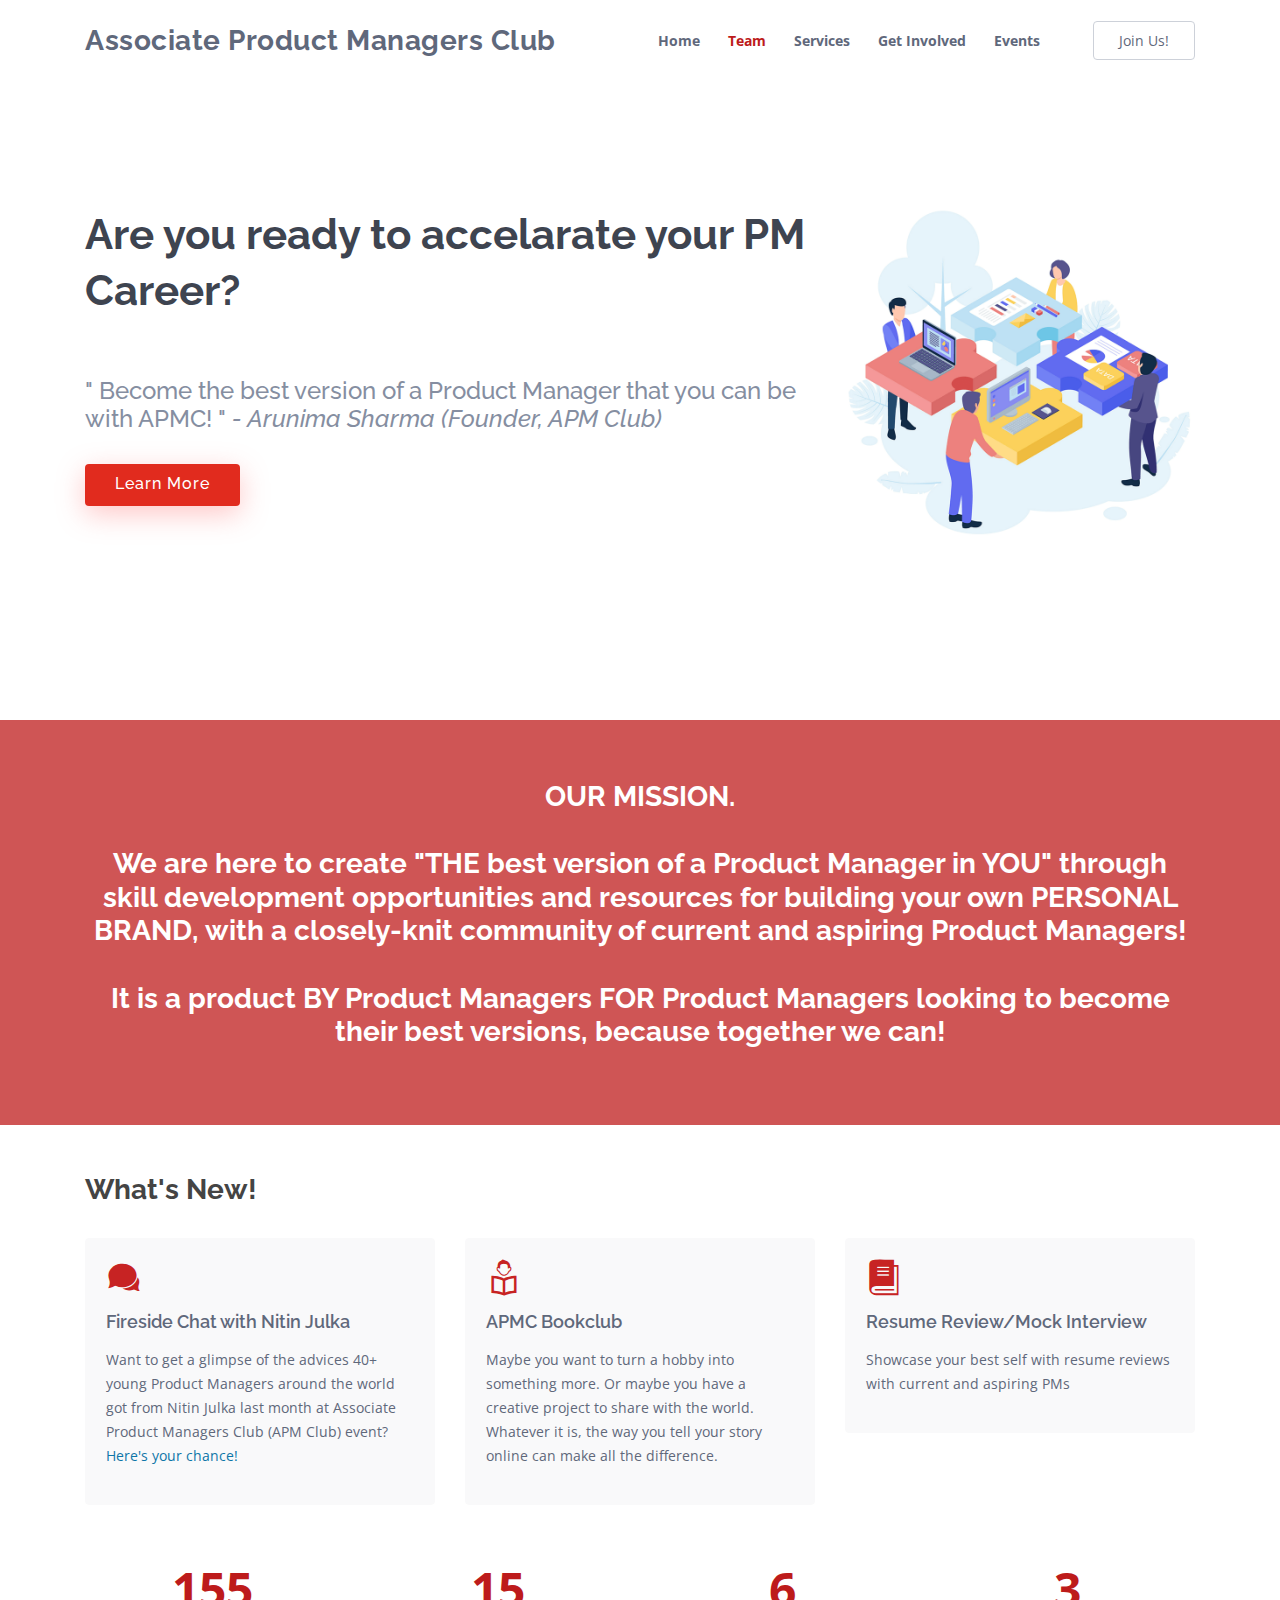
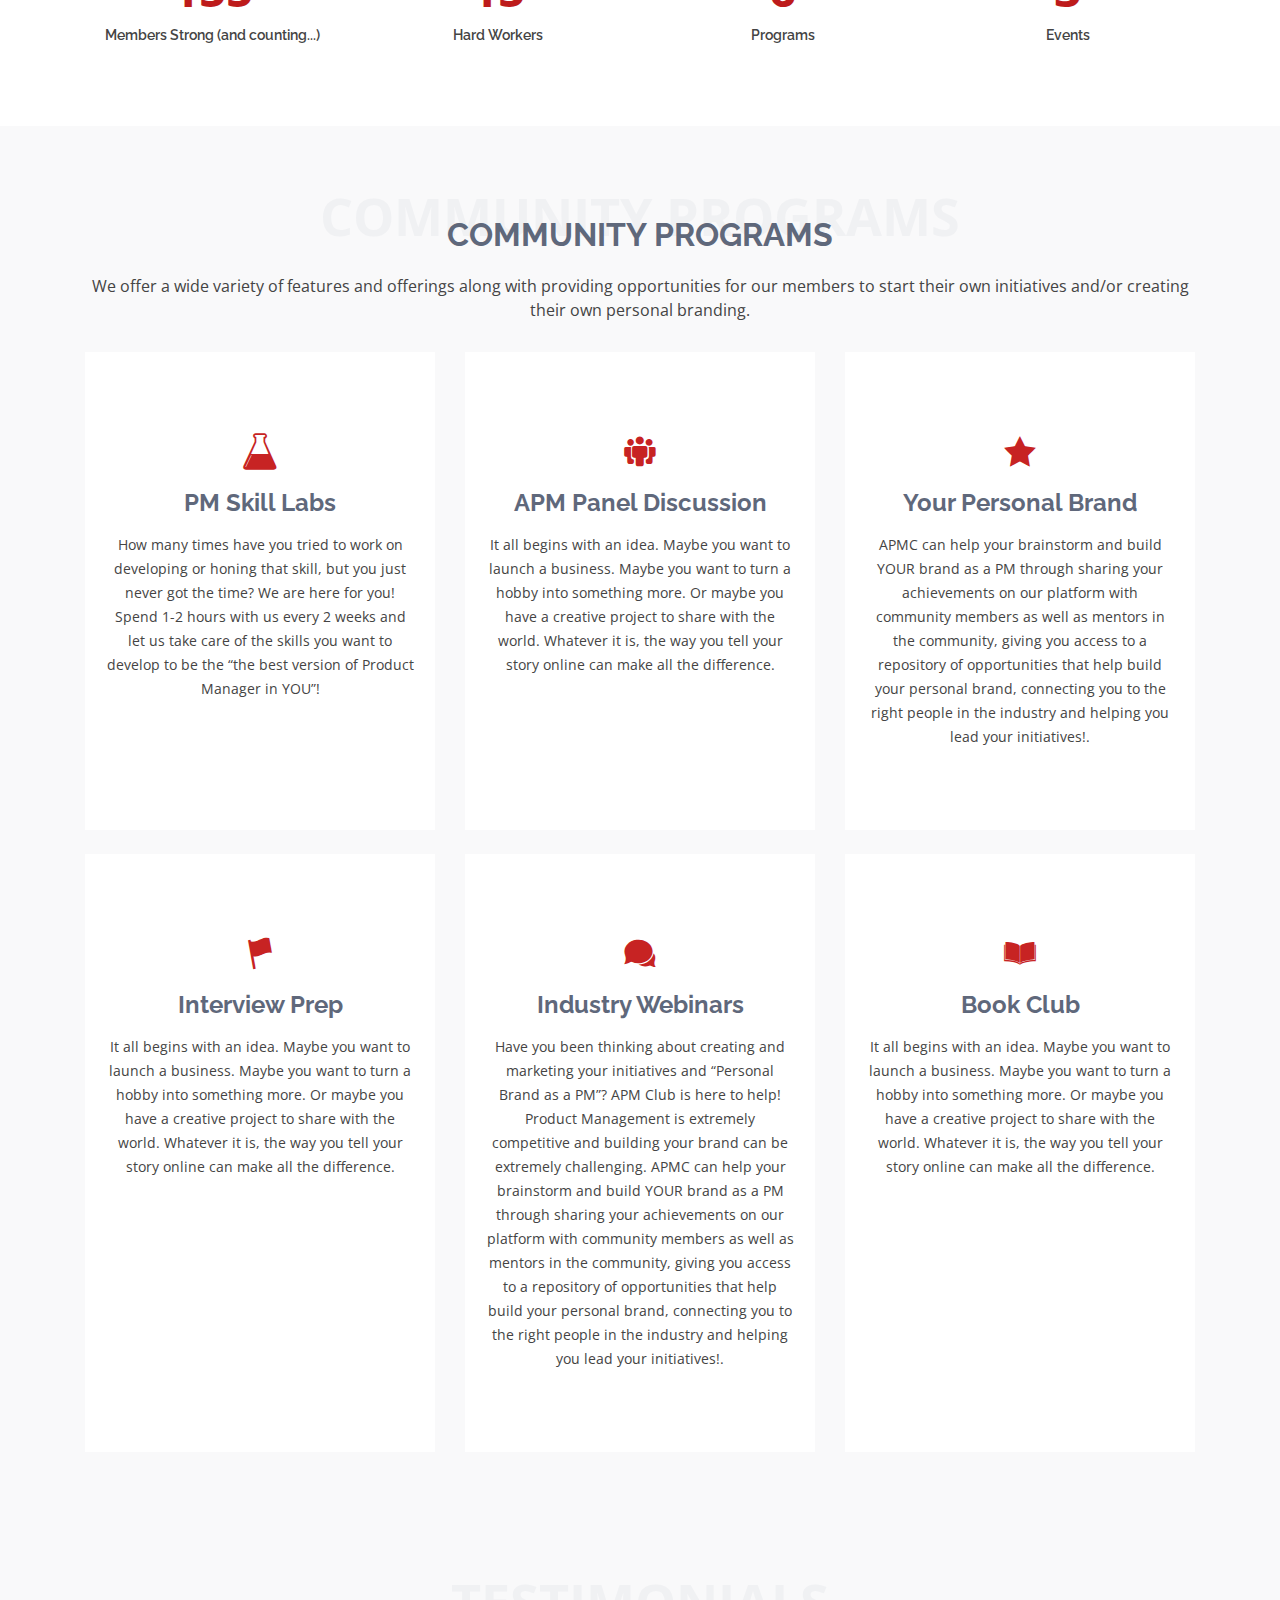
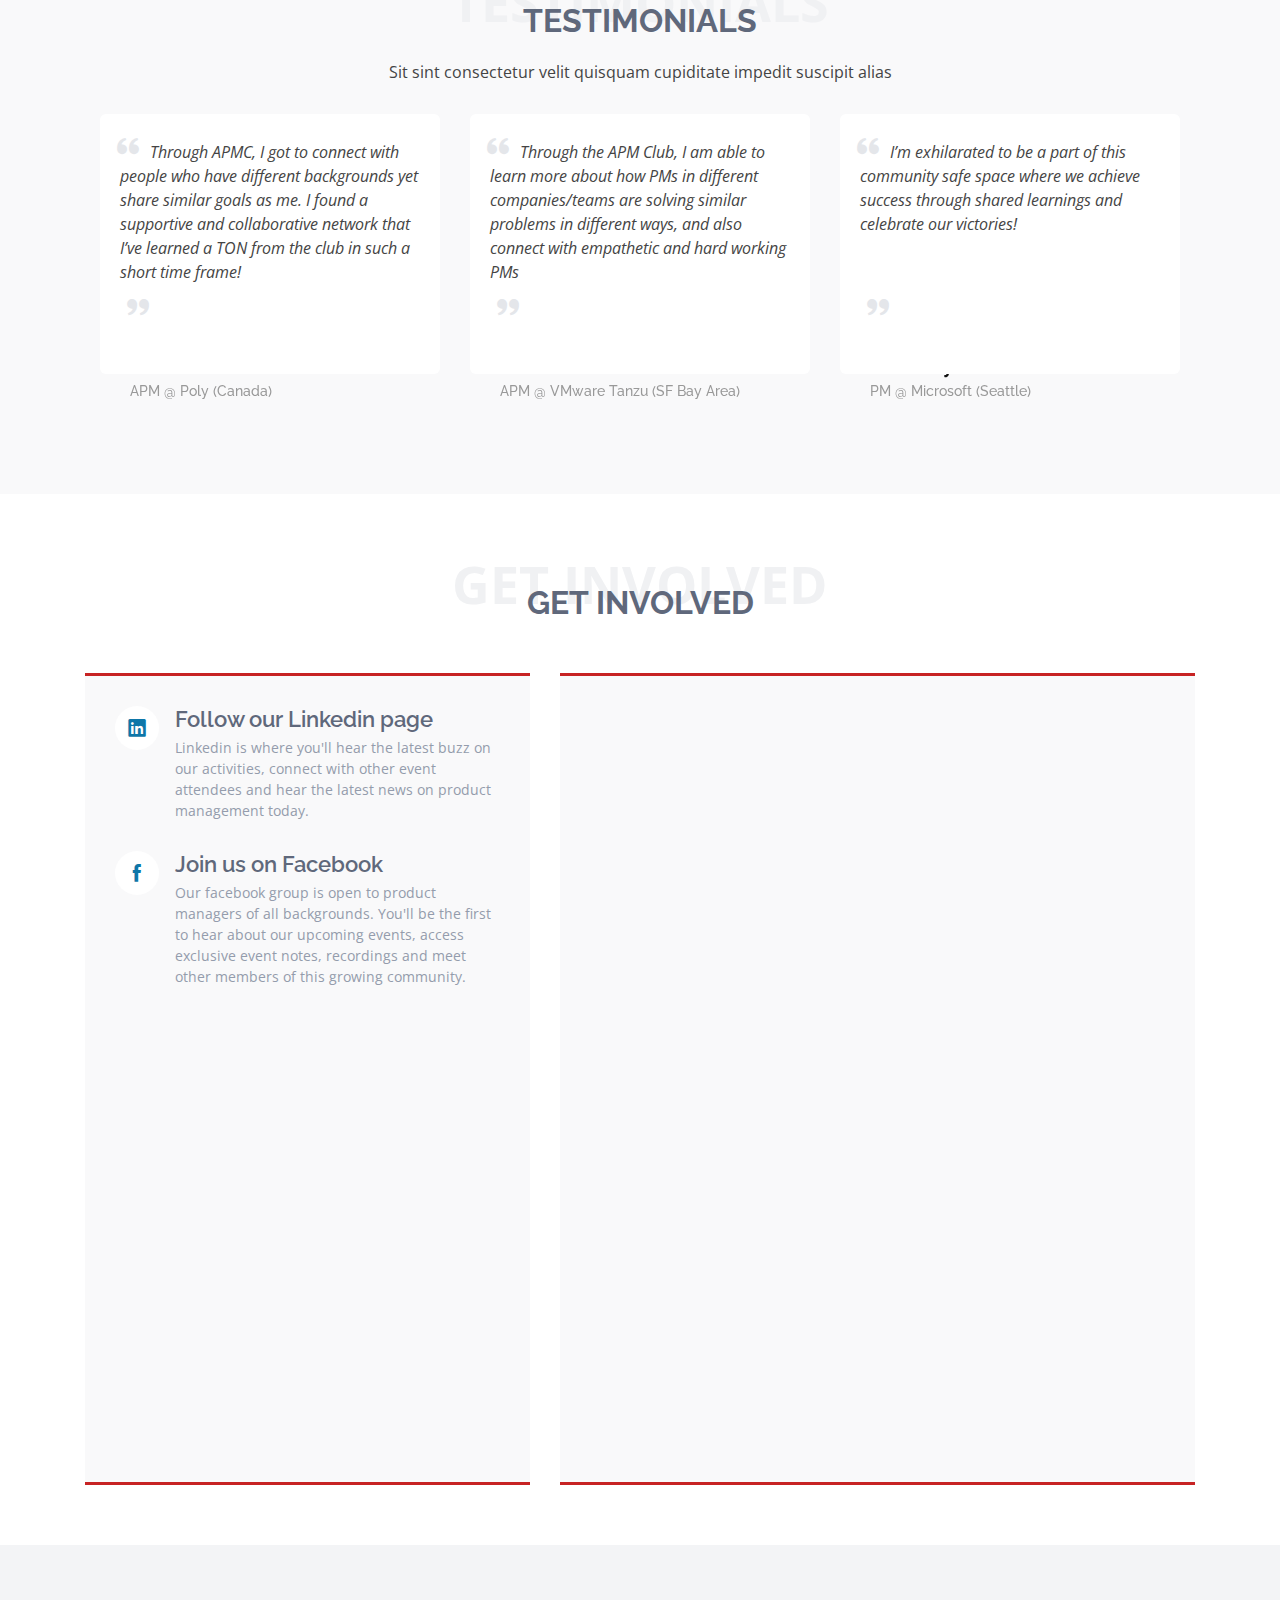
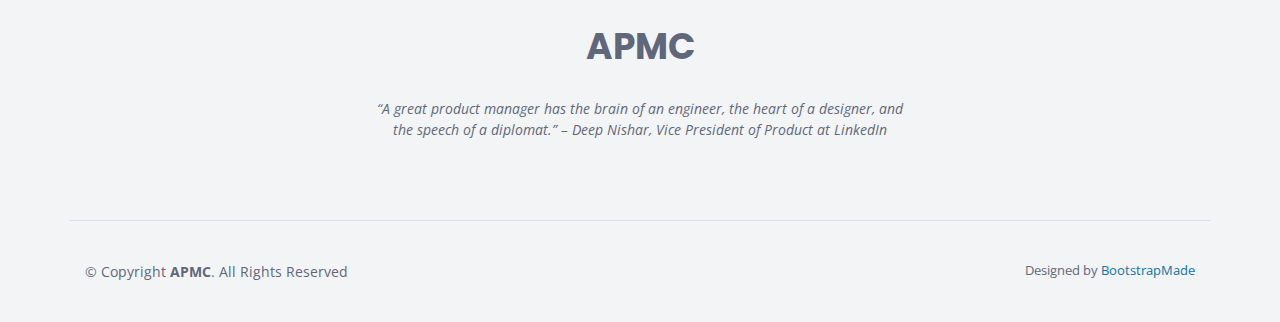
==== index.html @ 4085e7b1 "updated" ====
<!DOCTYPE html>
<html lang="en">

<head>
  <meta charset="utf-8">
  <meta content="width=device-width, initial-scale=1.0" name="viewport">

  <title>APMC</title>
  <meta content="" name="descriptison">
  <meta content="" name="keywords">

  <!-- Favicons -->
  <link href="assets/img/apmc.png" rel="icon">
  <link href="assets/img/apmc.png" rel="apmc">

  <!-- Google Fonts -->
  <link href="https://fonts.googleapis.com/css?family=Open+Sans:300,300i,400,400i,600,600i,700,700i|Raleway:300,300i,400,400i,500,500i,600,600i,700,700i|Poppins:300,300i,400,400i,500,500i,600,600i,700,700i" rel="stylesheet">

  <!-- Vendor CSS Files -->
  <link href="assets/vendor/bootstrap/css/bootstrap.min.css" rel="stylesheet">
  <link href="assets/vendor/icofont/icofont.min.css" rel="stylesheet">
  <link href="assets/vendor/boxicons/css/boxicons.min.css" rel="stylesheet">
  <link href="assets/vendor/venobox/venobox.css" rel="stylesheet">
  <link href="assets/vendor/owl.carousel/assets/owl.carousel.min.css" rel="stylesheet">

  <!-- Template Main CSS File -->
  <link href="assets/css/style.css" rel="stylesheet">

  <!-- =======================================================
  * Template Name: eNno - v2.0.0
  * Template URL: https://bootstrapmade.com/enno-free-simple-bootstrap-template/
  * Author: BootstrapMade.com
  * License: https://bootstrapmade.com/license/
  ======================================================== -->
</head>

<body>

  <!-- ======= Header ======= -->
  <header id="header" class="fixed-top">
    <div class="container d-flex align-items-center">

      <h1 class="logo mr-auto"><a href="index.html">Associate Product Managers Club</a></h1>
      <!-- Uncomment below if you prefer to use an image logo -->
      <!-- <a href="index.html" class="logo mr-auto"><img src="assets/img/logo.png" alt="" class="img-fluid"></a>-->

      <nav class="nav-menu d-none d-lg-block">
        <ul>
          <li><a href="#header"><b>Home</b></a></li>
          <li class="active"><a href="team.html"><b>Team</b></a></li>
          <li><a href="index.html"><b>Services</b></a>
            <!-- <ul>
              <li><a href="#"><b>Drop Down 1</b></a></li>
              <li class="drop-down"><a href="#">Deep Drop Down</a>
                <ul>
                  <li><a href="#">Deep Drop Down 1</a></li>
                  <li><a href="#">Deep Drop Down 2</a></li>
                  <li><a href="#">Deep Drop Down 3</a></li>
                  <li><a href="#">Deep Drop Down 4</a></li>
                  <li><a href="#">Deep Drop Down 5</a></li>
                </ul>
              </li>
              <li><a href="#">Drop Down 2</a></li>
              <li><a href="#">Drop Down 3</a></li>
              <li><a href="#">Drop Down 4</a></li>
            </ul> -->
          </li>
          <li><a href="#contact"><b>Get Involved</b></a></li>
          <li><a href="events.html"><b>Events</b></a></li>
          <li></li>
          <!-- <li><a href="#contact">Contact</a></li> -->

        </ul>
      </nav><!-- .nav-menu -->

      <a href="#contact" class="get-started-btn scrollto">Join Us!</a>

    </div>
  </header><!-- End Header -->

  <!-- ======= Hero Section ======= -->
  <section id="hero" class="d-flex align-items-center">

    <div class="container">
      <div class="row">
        <div class="col-lg-8 pt-10 pt-lg-0 order-2 order-lg-1 d-flex flex-column justify-content-right">
          <h1>Are you ready to accelarate your PM Career?</h1>
          <br><br>
          <h2>" Become the best version of a Product Manager that you can be with APMC! " <i>- Arunima Sharma (Founder, APM Club)</i></h2>
          <div class="d-flex">
            <a href="#cta" class="btn-get-started scrollto">Learn More</a>
            <!-- <a href="https://www.youtube.com/watch?v=jDDaplaOz7Q" class="venobox btn-watch-video" data-vbtype="video" data-autoplay="true"> Watch Video <i class="icofont-play-alt-2"></i></a> -->
          </div>
        </div>
        <div class="col-lg-4 order-1 order-lg-2 hero-img">
          <img src="assets/img/hero-img.png" class="img-fluid animated" alt="">
        </div>
      </div>
    </div>

  </section><!-- End Hero -->

  <main id="main">

    <!-- Start Cta Section -->
    <section id="cta" class="cta">
      <div class="container">

        <div class="text-center">
          <h3>OUR MISSION.
          <br><br>
          <p>We are here to create "THE best version of a Product Manager in YOU" through skill development opportunities and resources for building your own PERSONAL BRAND, with a closely-knit community of current and aspiring Product Managers!
            <br><br>It is a product BY Product Managers FOR Product Managers looking to become their best versions, because together we can!</p>
          </h3>
        </div>

      </div>
    </section>
    <!-- End Cta Section -->


    <!-- ======= Featured Services Section ======= -->
    <br><br>
    <section id="featured-services" class="featured-services">
      <div class="container">
        <div class="content">
          <h3><b>What's New!</b></h3>
          <br>
        </div>
        <div class="row">
          <div class="col-lg-4 col-md-6">
            <div class="icon-box">
              <div class="icon"><i class="icofont-speech-comments"></i></div>
              <h4 class="title"><a href="">Fireside Chat with Nitin Julka </a></h4>
              <p class="description">Want to get a glimpse of the advices 40+ young Product Managers around the world got from Nitin Julka last month at Associate Product Managers Club (APM Club) event? <a href="https://www.linkedin.com/pulse/apm-club-notes-fireside-chat-nitin-julka-arunima-sharma/?trackingId=9yGdmgDAQSCWnvlAHbH5Xw%3D%3D">Here's your chance!</a></p>
            </div>
          </div>
          <div class="col-lg-4 col-md-6 mt-4 mt-md-0">
            <div class="icon-box">
              <div class="icon"><i class="icofont-read-book-alt"></i></div>
              <h4 class="title"><a href="">APMC Bookclub</a></h4>
              <p class="description">Maybe you want to turn a hobby into something more. Or maybe you have a creative project to share with the world. Whatever it is, the way you tell your story online can make all the difference.</p>
            </div>
          </div>
          <div class="col-lg-4 col-md-6 mt-4 mt-lg-0">
            <div class="icon-box">
              <div class="icon"><i class="icofont-book-alt"></i></div>
              <h4 class="title"><a href="">Resume Review/Mock Interview</a></h4>
              <p class="description">Showcase your best self with resume reviews with current and aspiring PMs</p>
            </div>
          </div>
        </div>

      </div>
    </section><!-- End Featured Services Section -->

    <!-- ======= About Section ======= -->
    <!-- <section id="about" class="about">
      <div class="container">

        <div class="row">
          <div class="col-lg-6">
            <img src="assets/img/about.png" class="img-fluid" alt="">
          </div>
          <div class="col-lg-6 pt-4 pt-lg-0 content">
            <h3>Voluptatem dignissimos provident quasi corporis yolo</h3>
            <p class="font-italic">
              Lorem ipsum dolor sit amet, consectetur adipiscing elit, sed do eiusmod tempor incididunt ut labore et dolore
              magna aliqua.
            </p>
            <ul>
              <li><i class="icofont-check-circled"></i> Ullamco laboris nisi ut aliquip ex ea commodo consequat</li>
              <li><i class="icofont-check-circled"></i> Duis aute irure dolor in reprehenderit in voluptate velit</li>
              <li><i class="icofont-check-circled"></i> Ullamco laboris nisi ut aliquip ex ea commodo consequat. Duis aute irure dolor in reprehenderit in voluptate trideta storacalaperda</li>
            </ul>
            <p>
              Ullamco laboris nisi ut aliquip ex ea commodo consequat. Duis aute irure dolor in reprehenderit in voluptate
              velit esse cillum dolore eu fugiat nulla pariatur.
            </p>
          </div>
        </div>

      </div>
    </section> -->

    <!-- End About Section -->

    <!-- ======= Counts Section ======= -->
    <br><br>
    <section id="counts" class="counts">
      <div class="container">

        <div class="row counters">

          <div class="col-lg-3 col-6 text-center">
            <span data-toggle="counter-up">155</span>
            <p>Members Strong (and counting...)</p>
          </div>

          <div class="col-lg-3 col-6 text-center">
            <span data-toggle="counter-up">15</span>
            <p>Hard Workers</p>
          </div>

          <div class="col-lg-3 col-6 text-center">
            <span data-toggle="counter-up">6</span>
            <p>Programs</p>
          </div>

          <div class="col-lg-3 col-6 text-center">
            <span data-toggle="counter-up">3</span>
            <p>Events</p>
          </div>

        </div>

      </div>
    </section><!-- End Counts Section -->

    <!-- ======= Services Section ======= -->
    <section id="services" class="services section-bg">
      <div class="container">

        <div class="section-title">
          <span>COMMUNITY PROGRAMS</span>
          <h2>COMMUNITY PROGRAMS</h2>
          <p>We offer a wide variety of features and offerings along with providing opportunities for our members to start their own initiatives and/or creating their own personal branding. </p>
        </div>

        <div class="row">
          <div class="col-lg-4 col-md-6 d-flex align-items-stretch">
            <div class="icon-box">
              <div class="icon"><i class="icofont-laboratory"></i></div>
              <h4><a href="">PM Skill Labs</a></h4>
              <p>How many times have you tried to work on developing or honing that skill, but you just never got the time? We are here for you! Spend 1-2 hours with us every 2 weeks and let us take care of the skills you want to develop to be the “the best version of Product Manager in YOU”! </p>
            </div>
          </div>

          <div class="col-lg-4 col-md-6 d-flex align-items-stretch mt-4 mt-md-0">
            <div class="icon-box">
              <div class="icon"><i class="icofont-people"></i></div>
              <h4><a href="">APM Panel Discussion</a></h4>
              <p>It all begins with an idea. Maybe you want to launch a business. Maybe you want to turn a hobby into something more. Or maybe you have a creative project to share with the world. Whatever it is, the way you tell your story online can make all the difference.</p>
            </div>
          </div>

          <div class="col-lg-4 col-md-6 d-flex align-items-stretch mt-4 mt-lg-0">
            <div class="icon-box">
              <div class="icon"><i class="icofont-star"></i></div>
              <h4><a href="">Your Personal Brand</a></h4>
              <p>APMC can help your brainstorm and build YOUR brand as a PM through sharing your achievements on our platform with community members as well as mentors in the community, giving you access to a repository of opportunities that help build your personal brand, connecting you to the right people in the industry and helping you lead your initiatives!.</p>
            </div>
          </div>

          <div class="col-lg-4 col-md-6 d-flex align-items-stretch mt-4">
            <div class="icon-box">
              <div class="icon"><i class="icofont-flag"></i></div>
              <h4><a href="">Interview Prep</a></h4>
              <p>It all begins with an idea. Maybe you want to launch a business. Maybe you want to turn a hobby into something more. Or maybe you have a creative project to share with the world. Whatever it is, the way you tell your story online can make all the difference.</p>
            </div>
          </div>

          <div class="col-lg-4 col-md-6 d-flex align-items-stretch mt-4">
            <div class="icon-box">
              <div class="icon"><i class="icofont-speech-comments"></i></div>
              <h4><a href="">Industry Webinars</a></h4>
              <p>Have you been thinking about creating and marketing your initiatives and “Personal Brand as a PM”? APM Club is here to help! Product Management is extremely competitive and building your brand can be extremely challenging.  APMC can help your brainstorm and build YOUR brand as a PM through sharing your achievements on our platform with community members as well as mentors in the community, giving you access to a repository of opportunities that help build your personal brand, connecting you to the right people in the industry and helping you lead your initiatives!.</p>
            </div>
          </div>

          <div class="col-lg-4 col-md-6 d-flex align-items-stretch mt-4">
            <div class="icon-box">
              <div class="icon"><i class="icofont-book"></i></div>
              <h4><a href="">Book Club</a></h4>
              <p>It all begins with an idea. Maybe you want to launch a business. Maybe you want to turn a hobby into something more. Or maybe you have a creative project to share with the world. Whatever it is, the way you tell your story online can make all the difference.</p>
            </div>
          </div>

        </div>

      </div>
    </section><!-- End Services Section -->


    <!-- ======= Testimonials Section ======= -->
    <section id="testimonials" class="testimonials section-bg">
      <div class="container">

        <div class="section-title">
          <span>Testimonials</span>
          <h2>Testimonials</h2>
          <p>Sit sint consectetur velit quisquam cupiditate impedit suscipit alias</p>
        </div>

        <div class="owl-carousel testimonials-carousel">

          <div class="testimonial-item">
            <p>
              <i class="bx bxs-quote-alt-left quote-icon-left"></i>
              Through APMC, I got to connect with people who have different backgrounds yet share similar goals as me. I found a supportive and collaborative network that I’ve learned a TON from the club in such a short time frame! 
              <br><i class="bx bxs-quote-alt-right quote-icon-right"></i>
            </p>
            <img src="https://media-exp1.licdn.com/dms/image/C5603AQETgnr1iSraTQ/profile-displayphoto-shrink_400_400/0?e=1597881600&v=beta&t=1qWbS76cEw0SSu1UtfhXeO693w88mtvsEKIE8aHqGEw" class="testimonial-img" alt="">
            <h3>Henrika Lim</h3>
            <h4> APM @ Poly (Canada)</h4>
          </div>

          <div class="testimonial-item">
            <p>
              <i class="bx bxs-quote-alt-left quote-icon-left"></i>
              Through the APM Club, I am able to learn more about how PMs in different companies/teams are solving similar problems in different ways, and also connect with empathetic and hard working PMs
              <br><i class="bx bxs-quote-alt-right quote-icon-right"></i>
            </p>
            <img src="https://media-exp1.licdn.com/dms/image/C5603AQFCTPPJfWXReQ/profile-displayphoto-shrink_400_400/0?e=1597881600&v=beta&t=pTouWX2Cd4PKgfJHs6ZIYkrCBpJjYeqNqd84DO---NI" class="testimonial-img" alt="">
            <h3>Keshav Sharma</h3>
            <h4>APM @ VMware Tanzu (SF Bay Area)</h4>
          </div>

          <div class="testimonial-item">
            <p>
              <i class="bx bxs-quote-alt-left quote-icon-left"></i>
              I’m exhilarated to be a part of this community safe space where we achieve success through shared learnings and celebrate our victories!
              <br><br><br><i class="bx bxs-quote-alt-right quote-icon-right"></i>
            </p>
            <img src="https://media-exp1.licdn.com/dms/image/C5603AQFa_eRmBKS4Ww/profile-displayphoto-shrink_400_400/0?e=1597881600&v=beta&t=ObCfj-tStXqine2JEItirXAILx0DGD7huSj3uWEeA-s" class="testimonial-img" alt="">
            <h3>Soundarya Tekkalakota</h3>
            <h4>PM @ Microsoft (Seattle)</h4>
          </div>

        </div>

      </div>
    </section><!-- End Testimonials Section -->

    <!-- ======= Contact Section ======= -->
    <section id="contact" class="contact">
      <div class="container">

        <div class="section-title">
          <span>Get Involved</span>
          <h2>Get Involved</h2>
        </div>

        <div class="row">

          <div class="col-lg-5 d-flex align-items-stretch">
            <div class="info">
              <div class="address">
                <a href="https://www.linkedin.com/company/associate-product-managers-club-apm-club/" target="_blank"><i class="icofont-linkedin"></i></a>
                <h4>Follow our Linkedin page</h4>
                <p>Linkedin is where you'll hear the latest buzz on our activities, connect with other event attendees and hear the latest news on product management today.</p>
              </div>

              <div class="address">
                <a href="https://www.facebook.com/groups/2793296514052343/" target="_blank"><i class="icofont-facebook"></i></a>
                <h4>Join us on Facebook</h4>
                <p>Our facebook group is open to product managers of all backgrounds. You'll be the first to hear about our upcoming events, access exclusive event notes, recordings and meet other members of this growing community.</p>
              </div>
            </div>

          </div>

          <div class="col-lg-7 mt-5 mt-lg-0 d-flex align-items-stretch">
            
            <form action="forms/contact.php" method="post" role="form" class="php-email-form">
              <iframe src="https://docs.google.com/forms/d/e/1FAIpQLSelCL4LYoU2YyCJzCNruR5Tr8OQp1sG6nnUSjTrg836i-mlcw/viewform?embedded=true" width="100%" height="800" frameborder="0" marginheight="0" marginwidth="0">Loading…</iframe>
              <!-- <div class="form-row">
                <div class="form-group col-md-6">
                  <label for="name">Your Name</label>
                  <input type="text" name="name" class="form-control" id="name" data-rule="minlen:4" data-msg="Please enter at least 4 chars" />
                  <div class="validate"></div>
                </div>
                <div class="form-group col-md-6">
                  <label for="name">Your Email</label>
                  <input type="email" class="form-control" name="email" id="email" data-rule="email" data-msg="Please enter a valid email" />
                  <div class="validate"></div>
                </div>
              </div>
              <div class="form-group">
                <label for="name">Subject</label>
                <input type="text" class="form-control" name="subject" id="subject" data-rule="minlen:4" data-msg="Please enter at least 8 chars of subject" />
                <div class="validate"></div>
              </div>
              <div class="form-group">
                <label for="name">Message</label>
                <textarea class="form-control" name="message" rows="10" data-rule="required" data-msg="Please write something for us"></textarea>
                <div class="validate"></div>
              </div>
              <div class="mb-3">
                <div class="loading">Loading</div>
                <div class="error-message"></div>
                <div class="sent-message">Your message has been sent. Thank you!</div>
              </div>
              <div class="text-center"><button type="submit">Send Message</button></div> -->
            </form>
          </div>

        </div>

      </div>
    </section><!-- End Contact Section -->

  </main><!-- End #main -->

  <!-- ======= Footer ======= -->
  <footer id="footer">

    <div class="footer-top">

      <div class="container">

        <div class="row  justify-content-center">
          <div class="col-lg-6">
            <h3>APMC</h3>
<p>
  “A great product manager has the brain of an engineer, the heart of a designer, and the speech of a diplomat.”
– Deep Nishar, Vice President of Product at LinkedIn
</p>          </div>
        </div>


      </div>
    </div>

    <div class="container footer-bottom clearfix">
      <div class="copyright">
        &copy; Copyright <strong><span>APMC</span></strong>. All Rights Reserved
      </div>
      <div class="credits">
        <!-- All the links in the footer should remain intact. -->
        <!-- You can delete the links only if you purchased the pro version. -->
        <!-- Licensing information: https://bootstrapmade.com/license/ -->
        <!-- Purchase the pro version with working PHP/AJAX contact form: https://bootstrapmade.com/enno-free-simple-bootstrap-template/ -->
        Designed by <a href="https://bootstrapmade.com/">BootstrapMade</a>
      </div>
    </div>
  </footer><!-- End Footer -->

  <a href="#" class="back-to-top"><i class="icofont-simple-up"></i></a>

  <!-- Vendor JS Files -->
  <script src="assets/vendor/jquery/jquery.min.js"></script>
  <script src="assets/vendor/bootstrap/js/bootstrap.bundle.min.js"></script>
  <script src="assets/vendor/jquery.easing/jquery.easing.min.js"></script>
  <script src="assets/vendor/php-email-form/validate.js"></script>
  <script src="assets/vendor/waypoints/jquery.waypoints.min.js"></script>
  <script src="assets/vendor/counterup/counterup.min.js"></script>
  <script src="assets/vendor/isotope-layout/isotope.pkgd.min.js"></script>
  <script src="assets/vendor/venobox/venobox.min.js"></script>
  <script src="assets/vendor/owl.carousel/owl.carousel.min.js"></script>

  <!-- Template Main JS File -->
  <script src="assets/js/main.js"></script>

</body>

</html>
---- assets/vendor/venobox/venobox.css ----
/* ------ venobox.css --------*/
.vbox-overlay *, .vbox-overlay *:before, .vbox-overlay *:after{
    -webkit-backface-visibility: hidden;
    -webkit-box-sizing:border-box;
    -moz-box-sizing:border-box;
    box-sizing:border-box;
}
.vbox-overlay * { 
    -webkit-backface-visibility: visible;
    backface-visibility: visible;
}
.vbox-overlay{
    display: -webkit-flex;
    display: flex;
    -webkit-flex-direction: column;
    flex-direction: column;
    -webkit-justify-content: center;
    justify-content: center;
    -webkit-align-items: center;
    align-items: center;
    position: fixed;
    left: 0;
    top: 0;
    bottom: 0;
    right: 0;
    z-index: 999999;
}

/* ----- navigation ----- */
.vbox-title{
    width: 100%;
    height: 40px;
    float: left;
    text-align: center;
    line-height: 28px;
    font-size: 12px;
    padding: 6px 50px;
    overflow: hidden;
    position: fixed;
    display: none;
    left: 0;
    z-index: 89;
}
.vbox-close{
    cursor: pointer;
    position: fixed;
    top: -1px;
    right: 0;
    width: 50px;
    height: 40px;
    padding: 6px;
    display: block;
    background-position:10px center;
    overflow: hidden;
    font-size: 24px;
    line-height: 1;
    text-align: center;
    z-index: 99;
}
.vbox-left{
    cursor: pointer;
    position: fixed;
    left: 0;
    height: 40px;
    overflow: hidden;
    line-height: 28px;
    font-size: 12px;
    z-index: 99;
    display: flex;
    align-items:center;
}
.vbox-num{
    display: inline-block;
    margin: 6px 0 6px 15px;
}
/* ----- Social share ----- */
.vbox-share{
    line-height: 28px;
    font-size: 12px;
    overflow: hidden;
    position: fixed;
    left: 0;
    z-index: 98;
    display: flex;
    align-items:center;
    justify-content: center;
    width: 100%;
    text-align: center;
}
.vbox-share svg{
    max-height: 28px;
    width: 28px;
    z-index: 10;
    margin-left: 12px;
    margin-top: 6px;
    margin-bottom: 6px;
    vertical-align: middle;
}


/* ----- navigation ARROWS ----- */
.vbox-next, .vbox-prev{
    position: fixed;
    top: 50%;
    margin-top: -15px;
    overflow: hidden;
    cursor: pointer;
    display: block;
    width: 45px;
    height: 45px;
    z-index: 99;
}
.vbox-next span, .vbox-prev span{
    position: relative;
    width: 20px;
    height: 20px;
    border: 2px solid transparent;
    border-top-color: #B6B6B6;
    border-right-color: #B6B6B6;
    text-indent: -100px;
    position: absolute;
    top: 8px;
    display: block;
}
.vbox-prev{
    left: 15px;
}
.vbox-next{
    right: 15px;
}
.vbox-prev span{
    left: 10px;
    -ms-transform: rotate(-135deg);
    -webkit-transform: rotate(-135deg);
    transform: rotate(-135deg);
}
.vbox-next span{
    -ms-transform: rotate(45deg);
    -webkit-transform: rotate(45deg);
    transform: rotate(45deg);
    right: 10px;
}
/* ------- inline window ------ */
.vbox-inline{
    width: 420px;
    height: 315px;
    height: 70vh;
    padding: 10px;
    background: #fff;
    margin: 0 auto;
    overflow: auto;
    text-align: left;
}
/* ------- Video & iFrames window ------ */
.venoframe{
    max-width: 100%;
    width: 100%;
    border: none;
    width: 100%;
    height: 260px;
    height: 70vh;
}
.venoframe.vbvid{
    height: 260px;
}
@media (min-width: 768px) {
    .venoframe, .vbox-inline{
        width: 90%;
        height: 360px;
        height: 70vh;
    }
    .venoframe.vbvid{
        width: 640px;
        height: 360px;
    }
}
@media (min-width: 992px) {
    .venoframe, .vbox-inline{
        max-width: 1200px;
        width: 80%;
        height: 540px;
        height: 70vh;
    }
    .venoframe.vbvid{
        width: 960px;
        height: 540px;
    }
}
/* 
Please do NOT edit this part! 
or at least read this note: http://i.imgur.com/7C0ws9e.gif
*/
.vbox-open{
    overflow: hidden;
}
.vbox-container{
    position: absolute;
    left: 0;
    right: 0;
    top: 0;
    bottom: 0;
    overflow-x: hidden;
    overflow-y: scroll;
    overflow-scrolling: touch;
    -webkit-overflow-scrolling: touch;
    z-index: 20;
    max-height: 100%;

}

.vbox-content{
    text-align: center;
    float: left;
    width: 100%;
    position: relative;
    overflow: hidden;
    padding: 20px 4%;
}
.vbox-container img{
    max-width: 100%;
    height: auto;
}
.vbox-figlio{
    box-shadow: 0 0 12px rgba(0,0,0,0.19), 0 6px 6px rgba(0,0,0,0.23);
    max-width: 100%;
    text-align: initial;
}
img.vbox-figlio{
    -webkit-user-select: none;
-khtml-user-select: none;
-moz-user-select: none;
-o-user-select: none;
user-select: none;
}
.vbox-content.swipe-left{
    margin-left: -200px !important;
}
.vbox-content.swipe-right{
    margin-left: 200px !important;
}
.vbox-animated{
    webkit-transition: margin 300ms ease-out;
    transition: margin 300ms ease-out;
}

/* ---------- preloader ----------
 * SPINKIT 
 * http://tobiasahlin.com/spinkit/
-------------------------------- */
.sk-double-bounce,.sk-rotating-plane{width:40px;height:40px;margin:40px auto}.sk-rotating-plane{background-color:#333;-webkit-animation:sk-rotatePlane 1.2s infinite ease-in-out;animation:sk-rotatePlane 1.2s infinite ease-in-out}@-webkit-keyframes sk-rotatePlane{0%{-webkit-transform:perspective(120px) rotateX(0) rotateY(0);transform:perspective(120px) rotateX(0) rotateY(0)}50%{-webkit-transform:perspective(120px) rotateX(-180.1deg) rotateY(0);transform:perspective(120px) rotateX(-180.1deg) rotateY(0)}100%{-webkit-transform:perspective(120px) rotateX(-180deg) rotateY(-179.9deg);transform:perspective(120px) rotateX(-180deg) rotateY(-179.9deg)}}@keyframes sk-rotatePlane{0%{-webkit-transform:perspective(120px) rotateX(0) rotateY(0);transform:perspective(120px) rotateX(0) rotateY(0)}50%{-webkit-transform:perspective(120px) rotateX(-180.1deg) rotateY(0);transform:perspective(120px) rotateX(-180.1deg) rotateY(0)}100%{-webkit-transform:perspective(120px) rotateX(-180deg) rotateY(-179.9deg);transform:perspective(120px) rotateX(-180deg) rotateY(-179.9deg)}}.sk-double-bounce{position:relative}.sk-double-bounce .sk-child{width:100%;height:100%;border-radius:50%;background-color:#333;opacity:.6;position:absolute;top:0;left:0;-webkit-animation:sk-doubleBounce 2s infinite ease-in-out;animation:sk-doubleBounce 2s infinite ease-in-out}.sk-chasing-dots .sk-child,.sk-spinner-pulse,.sk-three-bounce .sk-child{background-color:#333;border-radius:100%}.sk-double-bounce .sk-double-bounce2{-webkit-animation-delay:-1s;animation-delay:-1s}@-webkit-keyframes sk-doubleBounce{0%,100%{-webkit-transform:scale(0);transform:scale(0)}50%{-webkit-transform:scale(1);transform:scale(1)}}@keyframes sk-doubleBounce{0%,100%{-webkit-transform:scale(0);transform:scale(0)}50%{-webkit-transform:scale(1);transform:scale(1)}}.sk-wave{margin:40px auto;width:50px;height:40px;text-align:center;font-size:10px}.sk-wave .sk-rect{background-color:#333;height:100%;width:6px;display:inline-block;-webkit-animation:sk-waveStretchDelay 1.2s infinite ease-in-out;animation:sk-waveStretchDelay 1.2s infinite ease-in-out}.sk-wave .sk-rect1{-webkit-animation-delay:-1.2s;animation-delay:-1.2s}.sk-wave .sk-rect2{-webkit-animation-delay:-1.1s;animation-delay:-1.1s}.sk-wave .sk-rect3{-webkit-animation-delay:-1s;animation-delay:-1s}.sk-wave .sk-rect4{-webkit-animation-delay:-.9s;animation-delay:-.9s}.sk-wave .sk-rect5{-webkit-animation-delay:-.8s;animation-delay:-.8s}@-webkit-keyframes sk-waveStretchDelay{0%,100%,40%{-webkit-transform:scaleY(.4);transform:scaleY(.4)}20%{-webkit-transform:scaleY(1);transform:scaleY(1)}}@keyframes sk-waveStretchDelay{0%,100%,40%{-webkit-transform:scaleY(.4);transform:scaleY(.4)}20%{-webkit-transform:scaleY(1);transform:scaleY(1)}}.sk-wandering-cubes{margin:40px auto;width:40px;height:40px;position:relative}.sk-wandering-cubes .sk-cube{background-color:#333;width:10px;height:10px;position:absolute;top:0;left:0;-webkit-animation:sk-wanderingCube 1.8s ease-in-out -1.8s infinite both;animation:sk-wanderingCube 1.8s ease-in-out -1.8s infinite both}.sk-chasing-dots,.sk-spinner-pulse{width:40px;height:40px;margin:40px auto}.sk-wandering-cubes .sk-cube2{-webkit-animation-delay:-.9s;animation-delay:-.9s}@-webkit-keyframes sk-wanderingCube{0%{-webkit-transform:rotate(0);transform:rotate(0)}25%{-webkit-transform:translateX(30px) rotate(-90deg) scale(.5);transform:translateX(30px) rotate(-90deg) scale(.5)}50%{-webkit-transform:translateX(30px) translateY(30px) rotate(-179deg);transform:translateX(30px) translateY(30px) rotate(-179deg)}50.1%{-webkit-transform:translateX(30px) translateY(30px) rotate(-180deg);transform:translateX(30px) translateY(30px) rotate(-180deg)}75%{-webkit-transform:translateX(0) translateY(30px) rotate(-270deg) scale(.5);transform:translateX(0) translateY(30px) rotate(-270deg) scale(.5)}100%{-webkit-transform:rotate(-360deg);transform:rotate(-360deg)}}@keyframes sk-wanderingCube{0%{-webkit-transform:rotate(0);transform:rotate(0)}25%{-webkit-transform:translateX(30px) rotate(-90deg) scale(.5);transform:translateX(30px) rotate(-90deg) scale(.5)}50%{-webkit-transform:translateX(30px) translateY(30px) rotate(-179deg);transform:translateX(30px) translateY(30px) rotate(-179deg)}50.1%{-webkit-transform:translateX(30px) translateY(30px) rotate(-180deg);transform:translateX(30px) translateY(30px) rotate(-180deg)}75%{-webkit-transform:translateX(0) translateY(30px) rotate(-270deg) scale(.5);transform:translateX(0) translateY(30px) rotate(-270deg) scale(.5)}100%{-webkit-transform:rotate(-360deg);transform:rotate(-360deg)}}.sk-spinner-pulse{-webkit-animation:sk-pulseScaleOut 1s infinite ease-in-out;animation:sk-pulseScaleOut 1s infinite ease-in-out}@-webkit-keyframes sk-pulseScaleOut{0%{-webkit-transform:scale(0);transform:scale(0)}100%{-webkit-transform:scale(1);transform:scale(1);opacity:0}}@keyframes sk-pulseScaleOut{0%{-webkit-transform:scale(0);transform:scale(0)}100%{-webkit-transform:scale(1);transform:scale(1);opacity:0}}.sk-chasing-dots{position:relative;text-align:center;-webkit-animation:sk-chasingDotsRotate 2s infinite linear;animation:sk-chasingDotsRotate 2s infinite linear}.sk-chasing-dots .sk-child{width:60%;height:60%;display:inline-block;position:absolute;top:0;-webkit-animation:sk-chasingDotsBounce 2s infinite ease-in-out;animation:sk-chasingDotsBounce 2s infinite ease-in-out}.sk-chasing-dots .sk-dot2{top:auto;bottom:0;-webkit-animation-delay:-1s;animation-delay:-1s}@-webkit-keyframes sk-chasingDotsRotate{100%{-webkit-transform:rotate(360deg);transform:rotate(360deg)}}@keyframes sk-chasingDotsRotate{100%{-webkit-transform:rotate(360deg);transform:rotate(360deg)}}@-webkit-keyframes sk-chasingDotsBounce{0%,100%{-webkit-transform:scale(0);transform:scale(0)}50%{-webkit-transform:scale(1);transform:scale(1)}}@keyframes sk-chasingDotsBounce{0%,100%{-webkit-transform:scale(0);transform:scale(0)}50%{-webkit-transform:scale(1);transform:scale(1)}}.sk-three-bounce{margin:40px auto;width:80px;text-align:center}.sk-three-bounce .sk-child{width:20px;height:20px;display:inline-block;-webkit-animation:sk-three-bounce 1.4s ease-in-out 0s infinite both;animation:sk-three-bounce 1.4s ease-in-out 0s infinite both}.sk-circle .sk-child:before,.sk-fading-circle .sk-circle:before{display:block;border-radius:100%;content:'';background-color:#333}.sk-three-bounce .sk-bounce1{-webkit-animation-delay:-.32s;animation-delay:-.32s}.sk-three-bounce .sk-bounce2{-webkit-animation-delay:-.16s;animation-delay:-.16s}@-webkit-keyframes sk-three-bounce{0%,100%,80%{-webkit-transform:scale(0);transform:scale(0)}40%{-webkit-transform:scale(1);transform:scale(1)}}@keyframes sk-three-bounce{0%,100%,80%{-webkit-transform:scale(0);transform:scale(0)}40%{-webkit-transform:scale(1);transform:scale(1)}}.sk-circle{margin:40px auto;width:40px;height:40px;position:relative}.sk-circle .sk-child{width:100%;height:100%;position:absolute;left:0;top:0}.sk-circle .sk-child:before{margin:0 auto;width:15%;height:15%;-webkit-animation:sk-circleBounceDelay 1.2s infinite ease-in-out both;animation:sk-circleBounceDelay 1.2s infinite ease-in-out both}.sk-circle .sk-circle2{-webkit-transform:rotate(30deg);-ms-transform:rotate(30deg);transform:rotate(30deg)}.sk-circle .sk-circle3{-webkit-transform:rotate(60deg);-ms-transform:rotate(60deg);transform:rotate(60deg)}.sk-circle .sk-circle4{-webkit-transform:rotate(90deg);-ms-transform:rotate(90deg);transform:rotate(90deg)}.sk-circle .sk-circle5{-webkit-transform:rotate(120deg);-ms-transform:rotate(120deg);transform:rotate(120deg)}.sk-circle .sk-circle6{-webkit-transform:rotate(150deg);-ms-transform:rotate(150deg);transform:rotate(150deg)}.sk-circle .sk-circle7{-webkit-transform:rotate(180deg);-ms-transform:rotate(180deg);transform:rotate(180deg)}.sk-circle .sk-circle8{-webkit-transform:rotate(210deg);-ms-transform:rotate(210deg);transform:rotate(210deg)}.sk-circle .sk-circle9{-webkit-transform:rotate(240deg);-ms-transform:rotate(240deg);transform:rotate(240deg)}.sk-circle .sk-circle10{-webkit-transform:rotate(270deg);-ms-transform:rotate(270deg);transform:rotate(270deg)}.sk-circle .sk-circle11{-webkit-transform:rotate(300deg);-ms-transform:rotate(300deg);transform:rotate(300deg)}.sk-circle .sk-circle12{-webkit-transform:rotate(330deg);-ms-transform:rotate(330deg);transform:rotate(330deg)}.sk-circle .sk-circle2:before{-webkit-animation-delay:-1.1s;animation-delay:-1.1s}.sk-circle .sk-circle3:before{-webkit-animation-delay:-1s;animation-delay:-1s}.sk-circle .sk-circle4:before{-webkit-animation-delay:-.9s;animation-delay:-.9s}.sk-circle .sk-circle5:before{-webkit-animation-delay:-.8s;animation-delay:-.8s}.sk-circle .sk-circle6:before{-webkit-animation-delay:-.7s;animation-delay:-.7s}.sk-circle .sk-circle7:before{-webkit-animation-delay:-.6s;animation-delay:-.6s}.sk-circle .sk-circle8:before{-webkit-animation-delay:-.5s;animation-delay:-.5s}.sk-circle .sk-circle9:before{-webkit-animation-delay:-.4s;animation-delay:-.4s}.sk-circle .sk-circle10:before{-webkit-animation-delay:-.3s;animation-delay:-.3s}.sk-circle .sk-circle11:before{-webkit-animation-delay:-.2s;animation-delay:-.2s}.sk-circle .sk-circle12:before{-webkit-animation-delay:-.1s;animation-delay:-.1s}@-webkit-keyframes sk-circleBounceDelay{0%,100%,80%{-webkit-transform:scale(0);transform:scale(0)}40%{-webkit-transform:scale(1);transform:scale(1)}}@keyframes sk-circleBounceDelay{0%,100%,80%{-webkit-transform:scale(0);transform:scale(0)}40%{-webkit-transform:scale(1);transform:scale(1)}}.sk-cube-grid{width:40px;height:40px;margin:40px auto}.sk-cube-grid .sk-cube{width:33.33%;height:33.33%;background-color:#333;float:left;-webkit-animation:sk-cubeGridScaleDelay 1.3s infinite ease-in-out;animation:sk-cubeGridScaleDelay 1.3s infinite ease-in-out}.sk-cube-grid .sk-cube1{-webkit-animation-delay:.2s;animation-delay:.2s}.sk-cube-grid .sk-cube2{-webkit-animation-delay:.3s;animation-delay:.3s}.sk-cube-grid .sk-cube3{-webkit-animation-delay:.4s;animation-delay:.4s}.sk-cube-grid .sk-cube4{-webkit-animation-delay:.1s;animation-delay:.1s}.sk-cube-grid .sk-cube5{-webkit-animation-delay:.2s;animation-delay:.2s}.sk-cube-grid .sk-cube6{-webkit-animation-delay:.3s;animation-delay:.3s}.sk-cube-grid .sk-cube7{-webkit-animation-delay:0ms;animation-delay:0ms}.sk-cube-grid .sk-cube8{-webkit-animation-delay:.1s;animation-delay:.1s}.sk-cube-grid .sk-cube9{-webkit-animation-delay:.2s;animation-delay:.2s}@-webkit-keyframes sk-cubeGridScaleDelay{0%,100%,70%{-webkit-transform:scale3D(1,1,1);transform:scale3D(1,1,1)}35%{-webkit-transform:scale3D(0,0,1);transform:scale3D(0,0,1)}}@keyframes sk-cubeGridScaleDelay{0%,100%,70%{-webkit-transform:scale3D(1,1,1);transform:scale3D(1,1,1)}35%{-webkit-transform:scale3D(0,0,1);transform:scale3D(0,0,1)}}.sk-fading-circle{margin:40px auto;width:40px;height:40px;position:relative}.sk-fading-circle .sk-circle{width:100%;height:100%;position:absolute;left:0;top:0}.sk-fading-circle .sk-circle:before{margin:0 auto;width:15%;height:15%;-webkit-animation:sk-circleFadeDelay 1.2s infinite ease-in-out both;animation:sk-circleFadeDelay 1.2s infinite ease-in-out both}.sk-fading-circle .sk-circle2{-webkit-transform:rotate(30deg);-ms-transform:rotate(30deg);transform:rotate(30deg)}.sk-fading-circle .sk-circle3{-webkit-transform:rotate(60deg);-ms-transform:rotate(60deg);transform:rotate(60deg)}.sk-fading-circle .sk-circle4{-webkit-transform:rotate(90deg);-ms-transform:rotate(90deg);transform:rotate(90deg)}.sk-fading-circle .sk-circle5{-webkit-transform:rotate(120deg);-ms-transform:rotate(120deg);transform:rotate(120deg)}.sk-fading-circle .sk-circle6{-webkit-transform:rotate(150deg);-ms-transform:rotate(150deg);transform:rotate(150deg)}.sk-fading-circle .sk-circle7{-webkit-transform:rotate(180deg);-ms-transform:rotate(180deg);transform:rotate(180deg)}.sk-fading-circle .sk-circle8{-webkit-transform:rotate(210deg);-ms-transform:rotate(210deg);transform:rotate(210deg)}.sk-fading-circle .sk-circle9{-webkit-transform:rotate(240deg);-ms-transform:rotate(240deg);transform:rotate(240deg)}.sk-fading-circle .sk-circle10{-webkit-transform:rotate(270deg);-ms-transform:rotate(270deg);transform:rotate(270deg)}.sk-fading-circle .sk-circle11{-webkit-transform:rotate(300deg);-ms-transform:rotate(300deg);transform:rotate(300deg)}.sk-fading-circle .sk-circle12{-webkit-transform:rotate(330deg);-ms-transform:rotate(330deg);transform:rotate(330deg)}.sk-fading-circle .sk-circle2:before{-webkit-animation-delay:-1.1s;animation-delay:-1.1s}.sk-fading-circle .sk-circle3:before{-webkit-animation-delay:-1s;animation-delay:-1s}.sk-fading-circle .sk-circle4:before{-webkit-animation-delay:-.9s;animation-delay:-.9s}.sk-fading-circle .sk-circle5:before{-webkit-animation-delay:-.8s;animation-delay:-.8s}.sk-fading-circle .sk-circle6:before{-webkit-animation-delay:-.7s;animation-delay:-.7s}.sk-fading-circle .sk-circle7:before{-webkit-animation-delay:-.6s;animation-delay:-.6s}.sk-fading-circle .sk-circle8:before{-webkit-animation-delay:-.5s;animation-delay:-.5s}.sk-fading-circle .sk-circle9:before{-webkit-animation-delay:-.4s;animation-delay:-.4s}.sk-fading-circle .sk-circle10:before{-webkit-animation-delay:-.3s;animation-delay:-.3s}.sk-fading-circle .sk-circle11:before{-webkit-animation-delay:-.2s;animation-delay:-.2s}.sk-fading-circle .sk-circle12:before{-webkit-animation-delay:-.1s;animation-delay:-.1s}@-webkit-keyframes sk-circleFadeDelay{0%,100%,39%{opacity:0}40%{opacity:1}}@keyframes sk-circleFadeDelay{0%,100%,39%{opacity:0}40%{opacity:1}}.sk-folding-cube{margin:40px auto;width:40px;height:40px;position:relative;-webkit-transform:rotateZ(45deg);transform:rotateZ(45deg)}.sk-folding-cube .sk-cube{float:left;width:50%;height:50%;position:relative;-webkit-transform:scale(1.1);-ms-transform:scale(1.1);transform:scale(1.1)}.sk-folding-cube .sk-cube:before{content:'';position:absolute;top:0;left:0;width:100%;height:100%;background-color:#333;-webkit-animation:sk-foldCubeAngle 2.4s infinite linear both;animation:sk-foldCubeAngle 2.4s infinite linear both;-webkit-transform-origin:100% 100%;-ms-transform-origin:100% 100%;transform-origin:100% 100%}.sk-folding-cube .sk-cube2{-webkit-transform:scale(1.1) rotateZ(90deg);transform:scale(1.1) rotateZ(90deg)}.sk-folding-cube .sk-cube3{-webkit-transform:scale(1.1) rotateZ(180deg);transform:scale(1.1) rotateZ(180deg)}.sk-folding-cube .sk-cube4{-webkit-transform:scale(1.1) rotateZ(270deg);transform:scale(1.1) rotateZ(270deg)}.sk-folding-cube .sk-cube2:before{-webkit-animation-delay:.3s;animation-delay:.3s}.sk-folding-cube .sk-cube3:before{-webkit-animation-delay:.6s;animation-delay:.6s}.sk-folding-cube .sk-cube4:before{-webkit-animation-delay:.9s;animation-delay:.9s}@-webkit-keyframes sk-foldCubeAngle{0%,10%{-webkit-transform:perspective(140px) rotateX(-180deg);transform:perspective(140px) rotateX(-180deg);opacity:0}25%,75%{-webkit-transform:perspective(140px) rotateX(0);transform:perspective(140px) rotateX(0);opacity:1}100%,90%{-webkit-transform:perspective(140px) rotateY(180deg);transform:perspective(140px) rotateY(180deg);opacity:0}}@keyframes sk-foldCubeAngle{0%,10%{-webkit-transform:perspective(140px) rotateX(-180deg);transform:perspective(140px) rotateX(-180deg);opacity:0}25%,75%{-webkit-transform:perspective(140px) rotateX(0);transform:perspective(140px) rotateX(0);opacity:1}100%,90%{-webkit-transform:perspective(140px) rotateY(180deg);transform:perspective(140px) rotateY(180deg);opacity:0}}
---- assets/css/style.css ----
/**
* Template Name: eNno - v2.0.0
* Template URL: https://bootstrapmade.com/enno-free-simple-bootstrap-template/
* Author: BootstrapMade.com
* License: https://bootstrapmade.com/license/
*/

/*--------------------------------------------------------------
# General
--------------------------------------------------------------*/
body {
  font-family: "Open Sans", sans-serif;
  color: #444444;
}

a {
  color: #0e76a8;
}

a:hover {
  color: #206bfb;
  text-decoration: none;
}

h1, h2, h3, h4, h5, h6 {
  font-family: "Raleway", sans-serif;
}

/*--------------------------------------------------------------
# Back to top button
--------------------------------------------------------------*/
.back-to-top {
  position: fixed;
  display: none;
  right: 15px;
  bottom: 15px;
  z-index: 99999;
}

.back-to-top i {
  display: flex;
  align-items: center;
  justify-content: center;
  font-size: 24px;
  width: 40px;
  height: 40px;
  border-radius: 4px;
  background: #c72323;
  color: #fff;
  transition: all 0.4s;
}

.back-to-top i:hover {
  background: #0e76a8;
  color: #fff;
}

/*--------------------------------------------------------------
# Header
--------------------------------------------------------------*/
#header {
  background: #fff;
  transition: all 0.5s;
  z-index: 997;
  padding: 20px 0;
}

#header.header-scrolled {
  box-shadow: 0px 2px 15px rgba(0, 0, 0, 0.1);
  padding: 12px 0;
}

#header .logo {
  font-size: 28px;
  margin: 0;
  padding: 0;
  line-height: 1;
  font-weight: 700;
  letter-spacing: 0.5px;
}

#header .logo a {
  color: #5f687b;
}

#header .logo img {
  max-height: 40px;
}

@media (max-width: 991px) {
  #header {
    padding: 12px 0;
  }
}

/*--------------------------------------------------------------
# Navigation Menu
--------------------------------------------------------------*/
/* Desktop Navigation */
.nav-menu ul {
  margin: 0;
  padding: 0;
  list-style: none;
}

.nav-menu > ul {
  display: flex;
}

.nav-menu > ul > li {
  position: relative;
  white-space: nowrap;
  padding: 10px 0 10px 28px;
}

.nav-menu a {
  display: block;
  position: relative;
  color: #5f687b;
  transition: 0.3s;
  font-size: 14px;
  font-family: "Open Sans", sans-serif;
}

.nav-menu a:hover, .nav-menu .active > a, .nav-menu li:hover > a {
  color: #bd1b1b;
}

.nav-menu .drop-down ul {
  display: block;
  position: absolute;
  left: 14px;
  top: calc(100% + 30px);
  z-index: 99;
  opacity: 0;
  visibility: hidden;
  padding: 10px 0;
  background: #fff;
  box-shadow: 0px 0px 30px rgba(127, 137, 161, 0.25);
  transition: 0.3s;
}

.nav-menu .drop-down:hover > ul {
  opacity: 1;
  top: 100%;
  visibility: visible;
}

.nav-menu .drop-down li {
  min-width: 180px;
  position: relative;
}

.nav-menu .drop-down ul a {
  padding: 10px 20px;
  font-size: 14px;
  font-weight: 500;
  text-transform: none;
  color: #5f687b;
}

.nav-menu .drop-down ul a:hover, .nav-menu .drop-down ul .active > a, .nav-menu .drop-down ul li:hover > a {
  color: #14c871;
}

.nav-menu .drop-down > a:after {
  content: "\ea99";
  font-family: IcoFont;
  padding-left: 5px;
}

.nav-menu .drop-down .drop-down ul {
  top: 0;
  left: calc(100% - 30px);
}

.nav-menu .drop-down .drop-down:hover > ul {
  opacity: 1;
  top: 0;
  left: 100%;
}

.nav-menu .drop-down .drop-down > a {
  padding-right: 35px;
}

.nav-menu .drop-down .drop-down > a:after {
  content: "\eaa0";
  font-family: IcoFont;
  position: absolute;
  right: 15px;
}

@media (max-width: 1366px) {
  .nav-menu .drop-down .drop-down ul {
    left: -90%;
  }
  .nav-menu .drop-down .drop-down:hover > ul {
    left: -100%;
  }
  .nav-menu .drop-down .drop-down > a:after {
    content: "\ea9d";
  }
}

/* Get Startet Button */
.get-started-btn {
  margin-left: 25px;
  background: #fff;
  color: #5f687b;
  border-radius: 4px;
  padding: 8px 25px;
  white-space: nowrap;
  transition: 0.3s;
  font-size: 14px;
  display: inline-block;
  border: 1px solid #cdd1d9;
}

.get-started-btn:hover {
  background: #206bfb;
  color: #fff;
  border-color: #206bfb;
}

@media (max-width: 768px) {
  .get-started-btn {
    margin: 0 48px 0 0;
    padding: 6px 18px;
  }
}

/* Mobile Navigation */
.mobile-nav-toggle {
  position: fixed;
  top: 16px;
  right: 15px;
  z-index: 9998;
  border: 0;
  background: none;
  font-size: 24px;
  transition: all 0.4s;
  outline: none !important;
  line-height: 1;
  cursor: pointer;
  text-align: right;
}

.mobile-nav-toggle i {
  color: #5f687b;
}

.mobile-nav {
  position: fixed;
  top: 55px;
  right: 15px;
  bottom: 15px;
  left: 15px;
  z-index: 9999;
  overflow-y: auto;
  background: #fff;
  transition: ease-in-out 0.2s;
  opacity: 0;
  visibility: hidden;
  border-radius: 10px;
  padding: 10px 0;
}

.mobile-nav * {
  margin: 0;
  padding: 0;
  list-style: none;
}

.mobile-nav a {
  display: block;
  position: relative;
  color: #5f687b;
  padding: 10px 20px;
  font-weight: 500;
  outline: none;
}

.mobile-nav a:hover, .mobile-nav .active > a, .mobile-nav li:hover > a {
  color: #d31a1a;
  text-decoration: none;
}

.mobile-nav .drop-down > a:after {
  content: "\ea99";
  font-family: IcoFont;
  padding-left: 10px;
  position: absolute;
  right: 15px;
}

.mobile-nav .active.drop-down > a:after {
  content: "\eaa1";
}

.mobile-nav .drop-down > a {
  padding-right: 35px;
}

.mobile-nav .drop-down ul {
  display: none;
  overflow: hidden;
}

.mobile-nav .drop-down li {
  padding-left: 20px;
}

.mobile-nav-overly {
  width: 100%;
  height: 100%;
  z-index: 9997;
  top: 0;
  left: 0;
  position: fixed;
  background: rgba(73, 80, 94, 0.6);
  overflow: hidden;
  display: none;
  transition: ease-in-out 0.2s;
}

.mobile-nav-active {
  overflow: hidden;
}

.mobile-nav-active .mobile-nav {
  opacity: 1;
  visibility: visible;
}

.mobile-nav-active .mobile-nav-toggle i {
  color: #fff;
}

/*--------------------------------------------------------------
# Hero Section
--------------------------------------------------------------*/
#hero {
  width: 100%;
  height: 80vh;
  background: #fff;
  padding-top: 82px;
}

#hero h1 {
  margin: 0;
  font-size: 42px;
  font-weight: 700;
  line-height: 56px;
  color: #3e4450;
}

#hero h2 {
  color: #858ea1;
  margin: 10px 0  30px 0;
  font-size: 24px;
}

#hero .btn-get-started {
  font-family: "Raleway", sans-serif;
  font-weight: 500;
  font-size: 16px;
  letter-spacing: 1px;
  display: inline-block;
  padding: 8px 30px 10px 30px;
  border-radius: 4px;
  transition: 0.5s;
  color: #fff;
  background: #e12b1e;
  box-shadow: 0 8px 28px rgba(255, 133, 133, 0.45);
}

#hero .btn-get-started:hover {
  background: #206bfb;
  box-shadow: 0 8px 28px rgba(32, 107, 251, 0.45);
}

#hero .btn-watch-video {
  font-size: 16px;
  display: inline-block;
  padding: 8px 35px 8px 25px;
  transition: 0.5s;
  margin-left: 10px;
  color: #5f687b;
  position: relative;
}

#hero .btn-watch-video i {
  color: #949cac;
  font-size: 24px;
  position: absolute;
  right: 0;
  top: 8px;
}

#hero .btn-watch-video:hover i {
  color: #c72323;
}

#hero .animated {
  animation: up-down 2s ease-in-out infinite alternate-reverse both;
}

@media (max-width: 991px) {
  #hero {
    height: 100vh;
  }
  #hero .animated {
    -webkit-animation: none;
    animation: none;
  }
  #hero .hero-img {
    text-align: center;
  }
  #hero .hero-img img {
    width: 50%;
  }
}

@media (max-width: 768px) {
  #hero h1 {
    font-size: 28px;
    line-height: 36px;
  }
  #hero h2 {
    font-size: 18px;
    line-height: 24px;
    margin-bottom: 30px;
  }
  #hero .hero-img img {
    width: 70%;
  }
}

@media (max-width: 575px) {
  #hero .hero-img img {
    width: 80%;
  }
}

@-webkit-keyframes up-down {
  0% {
    transform: translateY(10px);
  }
  100% {
    transform: translateY(-10px);
  }
}

@keyframes up-down {
  0% {
    transform: translateY(10px);
  }
  100% {
    transform: translateY(-10px);
  }
}

/*--------------------------------------------------------------
# Sections General
--------------------------------------------------------------*/
section {
  padding: 60px 0;
  overflow: hidden;
}

.section-bg {
  background-color: #f9f9fa;
}

.section-title {
  text-align: center;
  padding: 30px 0;
  position: relative;
}

.section-title h2 {
  font-size: 32px;
  font-weight: 700;
  text-transform: uppercase;
  margin-bottom: 20px;
  padding-bottom: 0;
  color: #5f687b;
  position: relative;
  z-index: 2;
}

.section-title span {
  position: absolute;
  top: 30px;
  color: #f0f1f3;
  left: 0;
  right: 0;
  z-index: 1;
  font-weight: 700;
  font-size: 52px;
  text-transform: uppercase;
  line-height: 0;
}

.section-title p {
  margin-bottom: 0;
  position: relative;
  z-index: 2;
}

@media (max-width: 575px) {
  .section-title h2 {
    font-size: 28px;
    margin-bottom: 15px;
  }
  .section-title span {
    font-size: 38px;
  }
}

/*--------------------------------------------------------------
# Featured Services
--------------------------------------------------------------*/
.featured-services {
  padding: 0;
}

.featured-services .icon-box {
  padding: 20px;
  color: #5f687b;
  background: #f9f9fa;
  border-radius: 4px;
  border: 1px solid #f9f9fa;
  transition: 0.3s;
}

.featured-services .icon {
  margin: 0 0 15px 0;
}

.featured-services .icon i {
  color: #c72323;
  font-size: 36px;
}

.featured-services .title {
  font-weight: 600;
  margin-bottom: 15px;
  font-size: 18px;
}

.featured-services .title a {
  color: #5f687b;
  transition: 0.3s;
}

.featured-services .icon-box:hover {
  border-color: #eaecef;
}

.featured-services .icon-box:hover .title a {
  color: #c72323;
}

.featured-services .description {
  line-height: 24px;
  font-size: 14px;
}

/*--------------------------------------------------------------
# About
--------------------------------------------------------------*/
.about .content h3 {
  font-weight: 700;
  font-size: 32px;
  color: #5f687b;
}

.about .content ul {
  list-style: none;
  padding: 0;
}

.about .content ul li {
  padding-bottom: 10px;
}

.about .content ul i {
  font-size: 20px;
  padding-right: 4px;
  color: #c72323;
}

.about .content p:last-child {
  margin-bottom: 0;
}

/*--------------------------------------------------------------
# Counts
--------------------------------------------------------------*/
.counts {
  padding-top: 0;
}

.counts .counters span {
  font-size: 48px;
  display: block;
  color: #bd1b1b;
  font-weight: 700;
}

.counts .counters p {
  padding: 0;
  margin: 0 0 20px 0;
  font-family: "Raleway", sans-serif;
  font-size: 14px;
  font-weight: 600;
}

/*--------------------------------------------------------------
# Services
--------------------------------------------------------------*/
.services .icon-box {
  text-align: center;
  border: 1px solid #fff;
  padding: 80px 20px;
  transition: all ease-in-out 0.3s;
  background: #fff;
}

.services .icon-box .icon {
  margin: 0 auto;
  display: flex;
  align-items: center;
  justify-content: center;
  margin-bottom: 20px;
  transition: ease-in-out 0.3s;
}

.services .icon-box .icon i {
  color: #c72323;
  font-size: 36px;
  transition: 0.3s;
}

.services .icon-box h4 {
  font-weight: 700;
  margin-bottom: 15px;
  font-size: 24px;
}

.services .icon-box h4 a {
  color: #5f687b;
  transition: ease-in-out 0.3s;
}

.services .icon-box p {
  line-height: 24px;
  font-size: 14px;
  margin-bottom: 0;
}

.services .icon-box:hover {
  border-color: #eaecef;
}

.services .icon-box:hover h4 a {
  color: #c72323;
}

/*--------------------------------------------------------------
# Portfolio
--------------------------------------------------------------*/
.portfolio #portfolio-flters {
  padding: 0;
  margin: 0 auto 25px auto;
  list-style: none;
  text-align: center;
  border-radius: 50px;
}

.portfolio #portfolio-flters li {
  cursor: pointer;
  display: inline-block;
  padding: 10px 15px;
  font-size: 14px;
  font-weight: 600;
  line-height: 1;
  text-transform: uppercase;
  color: #444444;
  transition: all 0.3s ease-in-out;
}

.portfolio #portfolio-flters li:hover, .portfolio #portfolio-flters li.filter-active {
  color: #c72323;
}

.portfolio #portfolio-flters li:last-child {
  margin-right: 0;
}

.portfolio .portfolio-item {
  margin-bottom: 30px;
}

.portfolio .portfolio-item .portfolio-info {
  opacity: 0;
  position: absolute;
  left: 30px;
  right: 30px;
  bottom: 0;
  z-index: 3;
  transition: all ease-in-out 0.3s;
  background: rgba(255, 255, 255, 0.9);
  padding: 15px;
}

.portfolio .portfolio-item .portfolio-info h4 {
  font-size: 18px;
  color: #fff;
  font-weight: 600;
  color: #5f687b;
}

.portfolio .portfolio-item .portfolio-info p {
  color: #949cac;
  font-size: 14px;
  margin-bottom: 0;
}

.portfolio .portfolio-item .portfolio-info .preview-link, .portfolio .portfolio-item .portfolio-info .details-link {
  position: absolute;
  right: 40px;
  font-size: 24px;
  top: calc(50% - 18px);
  color: #206bfb;
  transition: 0.3s;
}

.portfolio .portfolio-item .portfolio-info .preview-link:hover, .portfolio .portfolio-item .portfolio-info .details-link:hover {
  color: #206bfb;
}

.portfolio .portfolio-item .portfolio-info .details-link {
  right: 10px;
}

.portfolio .portfolio-item:hover .portfolio-info {
  opacity: 1;
  bottom: 20px;
}

/*--------------------------------------------------------------
# Testimonials
--------------------------------------------------------------*/
.testimonials .testimonial-item {
  box-sizing: content-box;
  min-height: 320px;
}

.testimonials .testimonial-item .testimonial-img {
  width: 90px;
  border-radius: 50%;
  margin: -40px 0 0 40px;
  position: relative;
  z-index: 2;
  border: 6px solid #fff;
}

.testimonials .testimonial-item h3 {
  font-size: 18px;
  font-weight: bold;
  margin: 10px 0 5px 45px;
  color: #111;
}

.testimonials .testimonial-item h4 {
  font-size: 14px;
  color: #999;
  margin: 0 0 0 45px;
}

.testimonials .testimonial-item .quote-icon-left, .testimonials .testimonial-item .quote-icon-right {
  color: #e4e6ea;
  font-size: 26px;
}

.testimonials .testimonial-item .quote-icon-left {
  display: inline-block;
  left: -5px;
  position: relative;
}

.testimonials .testimonial-item .quote-icon-right {
  display: inline-block;
  right: -5px;
  position: relative;
  top: 10px;
}

.testimonials .testimonial-item p {
  font-style: italic;
  margin: 0 15px 0 15px;
  padding: 20px 20px 60px 20px;
  background: white;
  position: relative;
  border-radius: 6px;
  position: relative;
  z-index: 1;
}

.testimonials .owl-nav, .testimonials .owl-dots {
  margin-top: 5px;
  text-align: center;
}

.testimonials .owl-dot {
  display: inline-block;
  margin: 0 5px;
  width: 12px;
  height: 12px;
  border-radius: 50%;
  background-color: #ddd !important;
}

.testimonials .owl-dot.active {
  background-color: #c72323 !important;
}

@media (max-width: 767px) {
  .testimonials {
    margin: 30px 10px;
  }
}

/*--------------------------------------------------------------
# Cta
--------------------------------------------------------------*/
.cta {
  background: #cf5555;
  background-size: cover;
  padding: 60px 0;
}

.cta h3 {
  color: #fff;
  font-size: 28px;
  font-weight: 700;
}

.cta p {
  color: #fff;
}

.cta .cta-btn {
  font-family: "Raleway", sans-serif;
  text-transform: uppercase;
  font-weight: 500;
  font-size: 16px;
  letter-spacing: 1px;
  display: inline-block;
  padding: 8px 28px;
  border-radius: 4px;
  transition: 0.5s;
  margin-top: 10px;
  border: 2px solid #fff;
  color: #fff;
}

.cta .cta-btn:hover {
  background: #206bfb;
  border-color: #206bfb;
}

/*--------------------------------------------------------------
# Team
--------------------------------------------------------------*/
.team .member {
  text-align: center;
  margin-bottom: 20px;
  padding: 30px 20px;
  background: #fff;
}

.team .member img {
  max-width: 80%;
  margin: 0 0 30px 0;
  border-radius:50%;
}

.team .member h4 {
  font-weight: 700;
  margin-bottom: 2px;
  font-size: 18px;
}

.team .member span {
  font-style: italic;
  display: block;
  font-size: 13px;
}

.team .member p {
  padding-top: 10px;
  font-size: 14px;
  font-style: italic;
  color: #aaaaaa;
}

.team .member .social {
  margin-top: 15px;
}

.team .member .social a {
  color: #919191;
  transition: 0.3s;
}

.team .member .social a:hover {
  color: #c72323;
}

.team .member .social i {
  font-size: 18px;
  margin: 0 2px;
}

/*--------------------------------------------------------------
# Contact
--------------------------------------------------------------*/
.contact .info {
  border-top: 3px solid #c72323;
  border-bottom: 3px solid #c72323;
  padding: 30px;
  width: 100%;
  background-color: #f9f9fa;
}

.contact .info i {
  font-size: 20px;
  color: #0e76a8(92, 92, 250);
  float: left;
  width: 44px;
  height: 44px;
  background: #fff;
  display: flex;
  justify-content: center;
  align-items: center;
  border-radius: 50px;
  transition: all 0.3s ease-in-out;
}

.contact .info h4 {
  padding: 0 0 0 60px;
  font-size: 22px;
  font-weight: 600;
  margin-bottom: 5px;
  color: #5f687b;
}

.contact .info p {
  padding: 0 0 10px 60px;
  margin-bottom: 20px;
  font-size: 14px;
  color: #949cac;
}

.contact .info .social-links {
  padding-left: 60px;
}

.contact .info .social-links a {
  font-size: 18px;
  display: inline-block;
  background: #333;
  color: #fff;
  line-height: 1;
  padding: 8px 0;
  border-radius: 50%;
  text-align: center;
  width: 36px;
  height: 36px;
  transition: 0.3s;
  margin-right: 10px;
}

.contact .info .social-links a:hover {
  background: #206bfb;
  color: #fff;
}

.contact .info .email:hover i, .contact .info .address:hover i, .contact .info .phone:hover i {
  background: #206bfb;
  color: #fff;
}

.contact .php-email-form {
  width: 100%;
  border-top: 3px solid #c72323;
  border-bottom: 3px solid #c72323;
  /* padding: 10px; */
  background-color: #f9f9fa;
}

.contact .php-email-form .form-group {
  padding-bottom: 8px;
}

.contact .php-email-form .validate {
  display: none;
  color: #206bfb;
  margin: 0 0 15px 0;
  font-weight: 400;
  font-size: 13px;
}

.contact .php-email-form .error-message {
  display: none;
  color: #fff;
  background: #206bfb;
  text-align: center;
  padding: 15px;
  font-weight: 600;
}

.contact .php-email-form .sent-message {
  display: none;
  color: #fff;
  background: #206bfb;
  text-align: center;
  padding: 15px;
  font-weight: 600;
}

.contact .php-email-form .loading {
  display: none;
  background: #fff;
  text-align: center;
  padding: 15px;
}

.contact .php-email-form .loading:before {
  content: "";
  display: inline-block;
  border-radius: 50%;
  width: 24px;
  height: 24px;
  margin: 0 10px -6px 0;
  border: 3px solid #206bfb;
  border-top-color: #eee;
  -webkit-animation: animate-loading 1s linear infinite;
  animation: animate-loading 1s linear infinite;
}

.contact .php-email-form input, .contact .php-email-form textarea {
  border-radius: 0;
  box-shadow: none;
  font-size: 14px;
  border-radius: 4px;
}

.contact .php-email-form input:focus, .contact .php-email-form textarea:focus {
  border-color: #c72323;
}

.contact .php-email-form input {
  height: 44px;
}

.contact .php-email-form textarea {
  padding: 10px 12px;
}

.contact .php-email-form button[type="submit"] {
  background: #c72323;
  border: 0;
  padding: 10px 24px;
  color: #fff;
  transition: 0.4s;
  border-radius: 4px;
}

.contact .php-email-form button[type="submit"]:hover {
  background: #206bfb;
}

@-webkit-keyframes animate-loading {
  0% {
    transform: rotate(0deg);
  }
  100% {
    transform: rotate(360deg);
  }
}

@keyframes animate-loading {
  0% {
    transform: rotate(0deg);
  }
  100% {
    transform: rotate(360deg);
  }
}

/*--------------------------------------------------------------
# Breadcrumbs
--------------------------------------------------------------*/
.breadcrumbs {
  padding: 15px 0;
  background: #f9f9fa;
  min-height: 40px;
  margin-top: 82px;
}

.breadcrumbs h2 {
  font-size: 36px;
  font-weight: 300;
}

.breadcrumbs ol {
  display: flex;
  flex-wrap: wrap;
  list-style: none;
  padding: 0;
  margin: 0;
}

.breadcrumbs ol li + li {
  padding-left: 10px;
}

.breadcrumbs ol li + li::before {
  display: inline-block;
  padding-right: 10px;
  color: #778196;
  content: "/";
}

@media (max-width: 992px) {
  .breadcrumbs {
    margin-top: 58px;
  }
  .breadcrumbs .d-flex {
    display: block !important;
  }
  .breadcrumbs ol {
    display: block;
  }
  .breadcrumbs ol li {
    display: inline-block;
  }
}

/*--------------------------------------------------------------
# Portfolio Details
--------------------------------------------------------------*/
.portfolio-details {
  padding-top: 40px;
}

.portfolio-details .portfolio-details-container {
  position: relative;
}

.portfolio-details .portfolio-details-carousel {
  position: relative;
  z-index: 1;
}

.portfolio-details .portfolio-details-carousel .owl-nav, .portfolio-details .portfolio-details-carousel .owl-dots {
  margin-top: 5px;
  text-align: left;
}

.portfolio-details .portfolio-details-carousel .owl-dot {
  display: inline-block;
  margin: 0 10px 0 0;
  width: 12px;
  height: 12px;
  border-radius: 50%;
  background-color: #ddd !important;
}

.portfolio-details .portfolio-details-carousel .owl-dot.active {
  background-color: #c72323 !important;
}

.portfolio-details .portfolio-info {
  padding: 30px;
  position: absolute;
  right: 0;
  bottom: -70px;
  background: #fff;
  box-shadow: 0px 2px 15px rgba(0, 0, 0, 0.1);
  z-index: 2;
}

.portfolio-details .portfolio-info h3 {
  font-size: 22px;
  font-weight: 700;
  margin-bottom: 20px;
  padding-bottom: 20px;
  border-bottom: 1px solid #eee;
}

.portfolio-details .portfolio-info ul {
  list-style: none;
  padding: 0;
  font-size: 15px;
}

.portfolio-details .portfolio-info ul li + li {
  margin-top: 10px;
}

.portfolio-details .portfolio-description {
  padding-top: 50px;
}

.portfolio-details .portfolio-description h2 {
  width: 50%;
  font-size: 26px;
  font-weight: 700;
  margin-bottom: 20px;
}

.portfolio-details .portfolio-description p {
  padding: 0 0 0 0;
}

@media (max-width: 992px) {
  .portfolio-details .portfolio-description h2 {
    width: 100%;
  }
  .portfolio-details .portfolio-info {
    position: static;
    margin-top: 30px;
  }
}

/*--------------------------------------------------------------
# Footer
--------------------------------------------------------------*/
#footer {
  background-color: #f3f4f6;
  color: #5f687b;
  font-size: 14px;
  position: relative;
}

#footer .footer-top {
  position: relative;
  z-index: 2;
  text-align: center;
  padding: 80px 0;
}

#footer .footer-top h3 {
  font-size: 36px;
  font-weight: 700;
  color: #5f687b;
  position: relative;
  font-family: "Poppins", sans-serif;
  padding-bottom: 0;
  margin-bottom: 0;
}

#footer .footer-top p {
  font-size: 15;
  font-style: italic;
  margin: 30px 0 0 0;
  padding: 0;
}

#footer .footer-top .footer-newsletter {
  text-align: center;
  font-size: 15px;
  margin-top: 30px;
}

#footer .footer-top .footer-newsletter form {
  background: #fff;
  padding: 6px 10px;
  position: relative;
  border-radius: 4px;
  text-align: left;
  border: 1px solid #e4e6ea;
}

#footer .footer-top .footer-newsletter form input[type="email"] {
  border: 0;
  padding: 4px 8px;
  width: calc(100% - 100px);
}

#footer .footer-top .footer-newsletter form input[type="submit"] {
  position: absolute;
  top: -1px;
  right: -1px;
  bottom: -1px;
  border: 0;
  background: none;
  font-size: 16px;
  padding: 0 20px;
  background: #c72323;
  color: #fff;
  transition: 0.3s;
  border-radius: 0 4px 4px 0;
  box-shadow: 0px 2px 15px rgba(0, 0, 0, 0.1);
}

#footer .footer-top .footer-newsletter form input[type="submit"]:hover {
  background: #206bfb;
}

#footer .footer-top .social-links {
  margin-top: 30px;
}

#footer .footer-top .social-links a {
  font-size: 18px;
  display: inline-block;
  background: #eaecef;
  color: #5f687b;
  line-height: 1;
  padding: 8px 0;
  margin-right: 4px;
  border-radius: 4px;
  text-align: center;
  width: 36px;
  height: 36px;
  transition: 0.3s;
}

#footer .footer-top .social-links a:hover {
  background: #c72323;
  color: #fff;
  text-decoration: none;
}

#footer .footer-bottom {
  border-top: 1px solid #d9dce2;
  z-index: 2;
  position: relative;
  padding-top: 40px;
  padding-bottom: 40px;
}

#footer .copyright {
  float: left;
}

#footer .credits {
  float: right;
  font-size: 13px;
}

@media (max-width: 992px) {
  #footer .copyright, #footer .credits {
    float: none;
    -moz-text-align-last: center;
    text-align-last: center;
  }
}
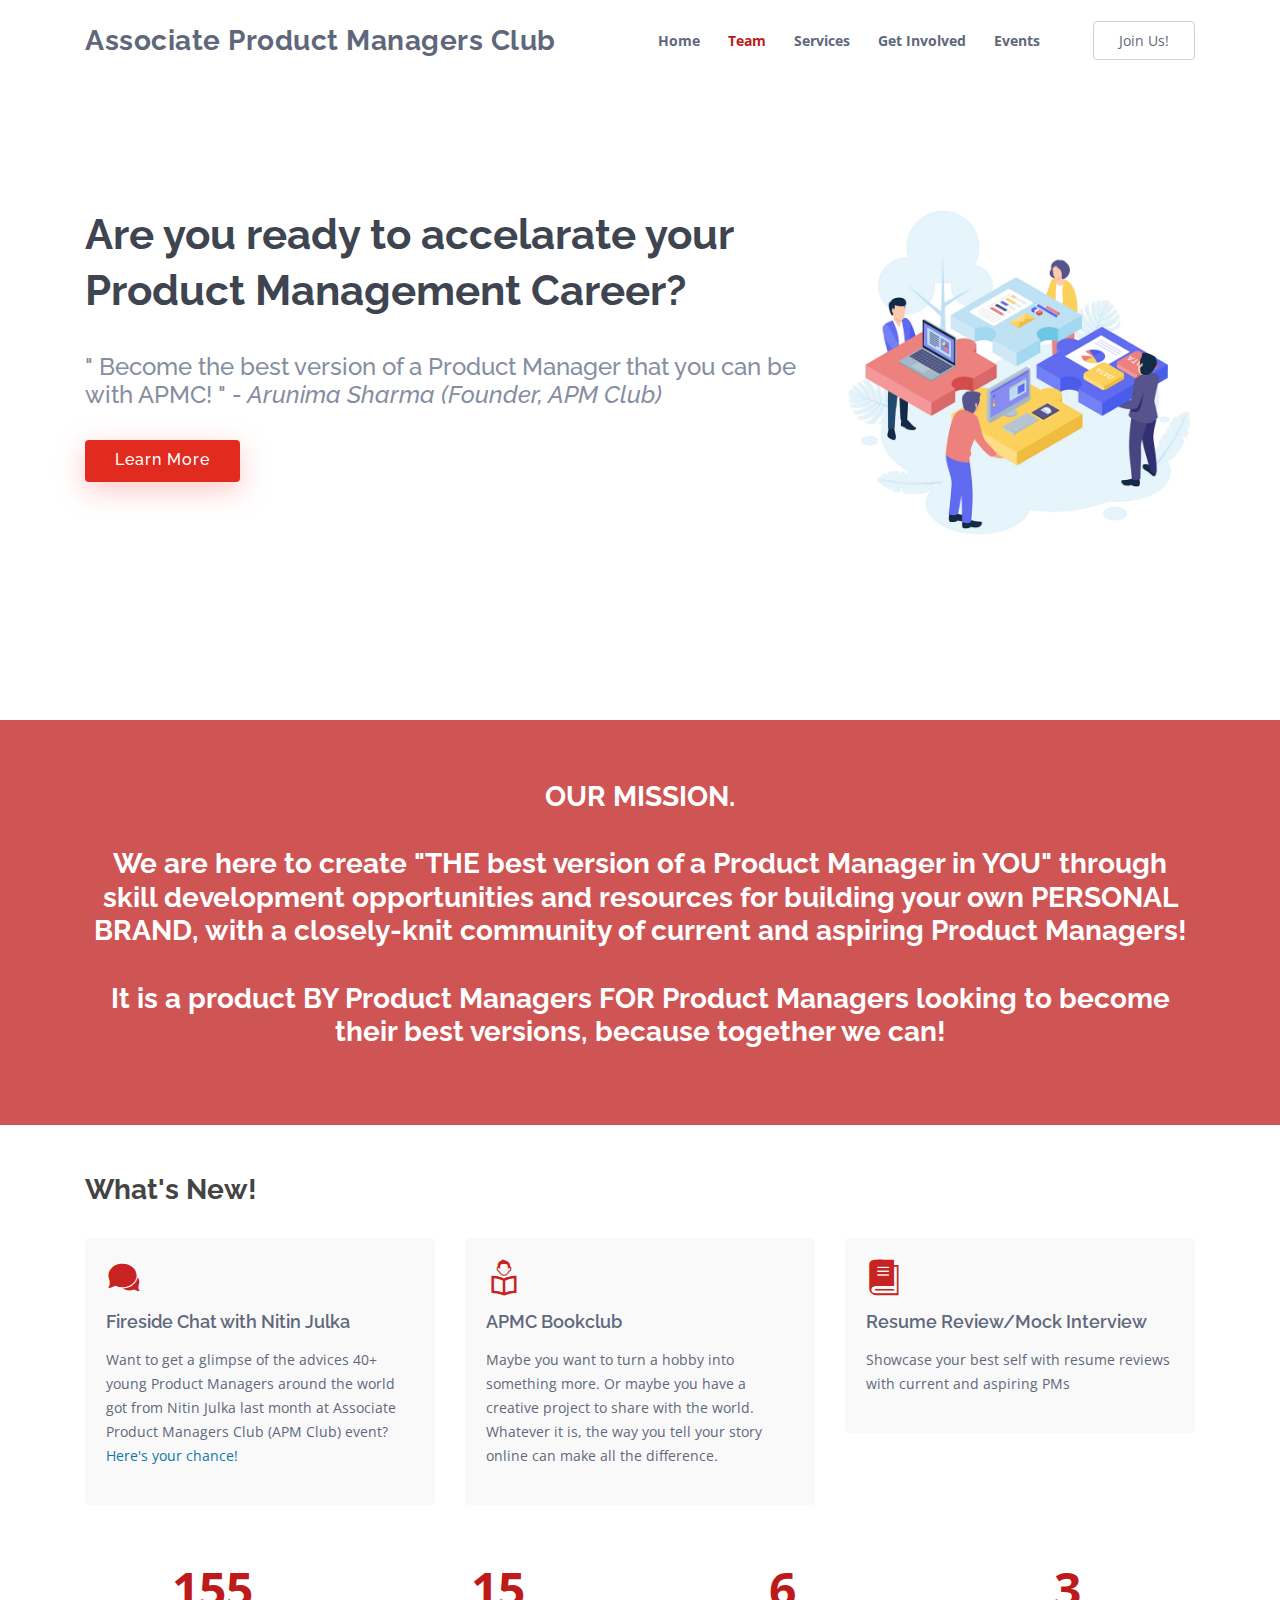
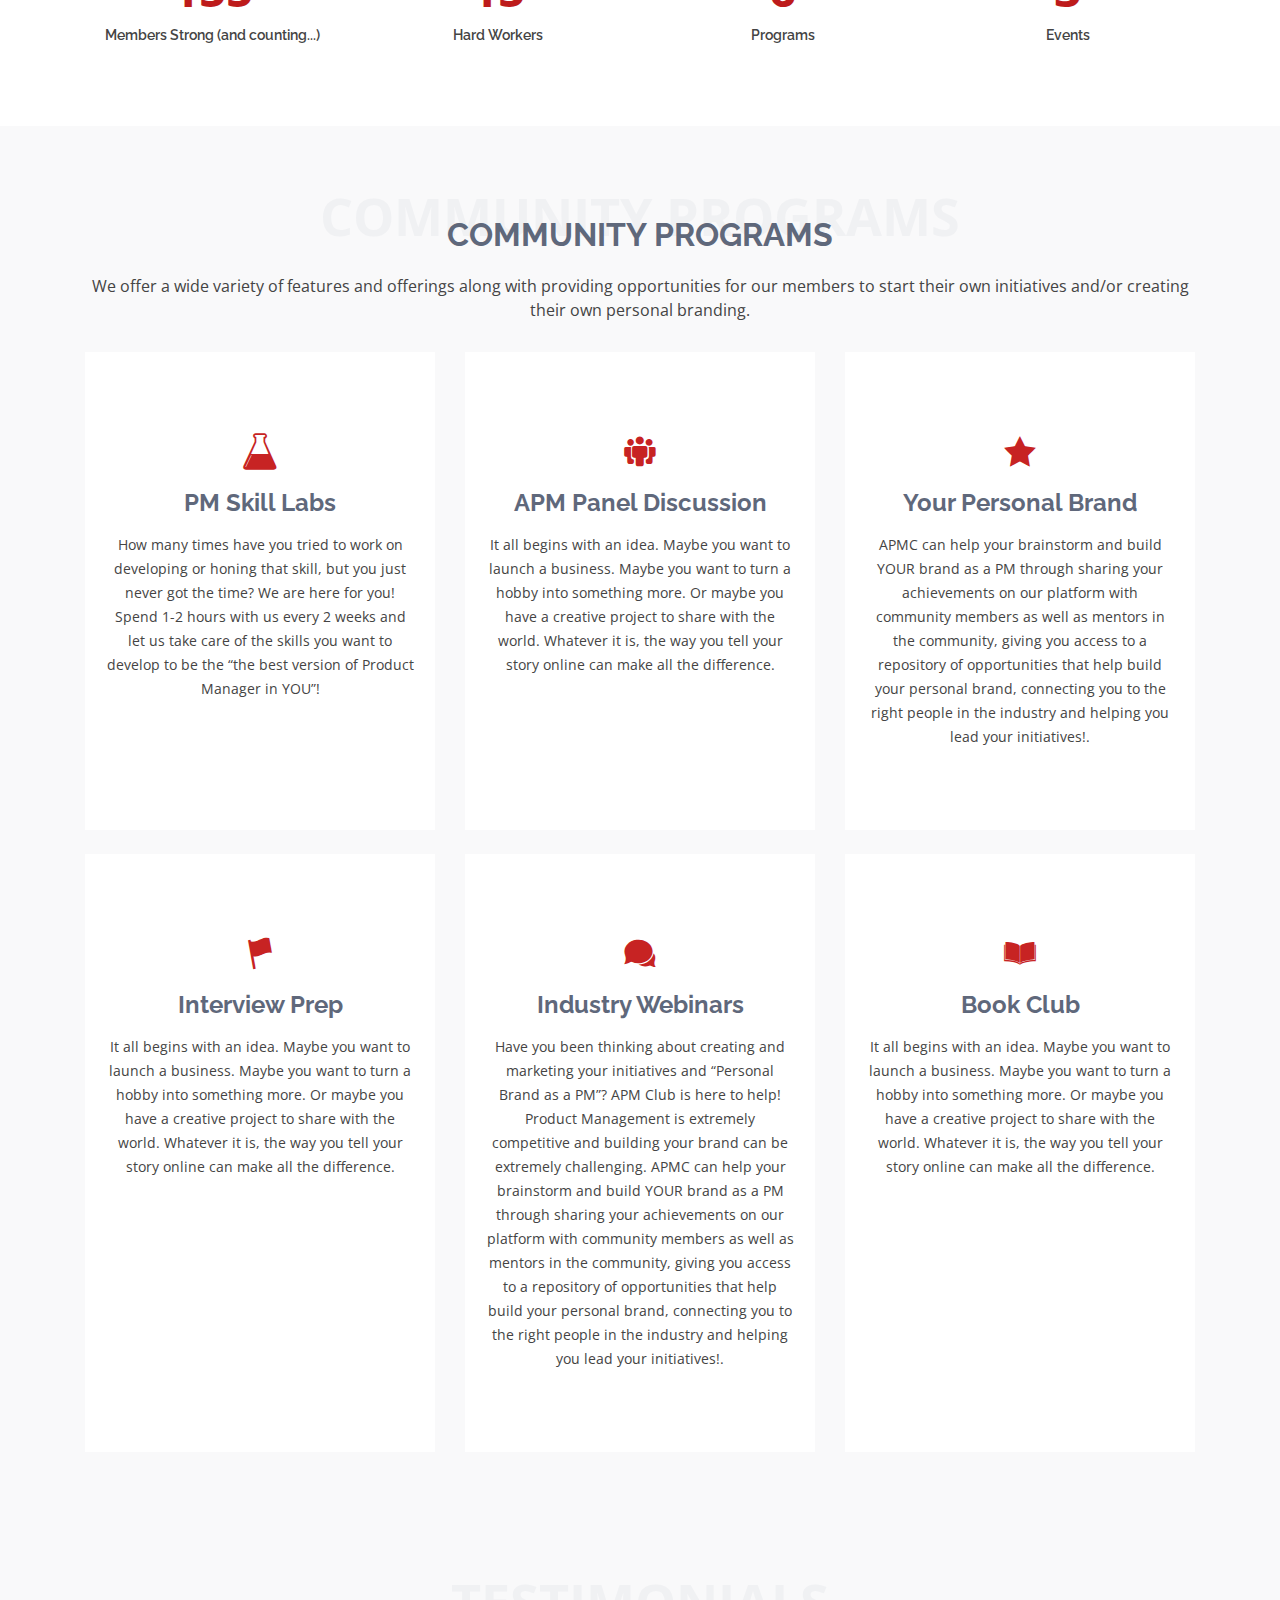
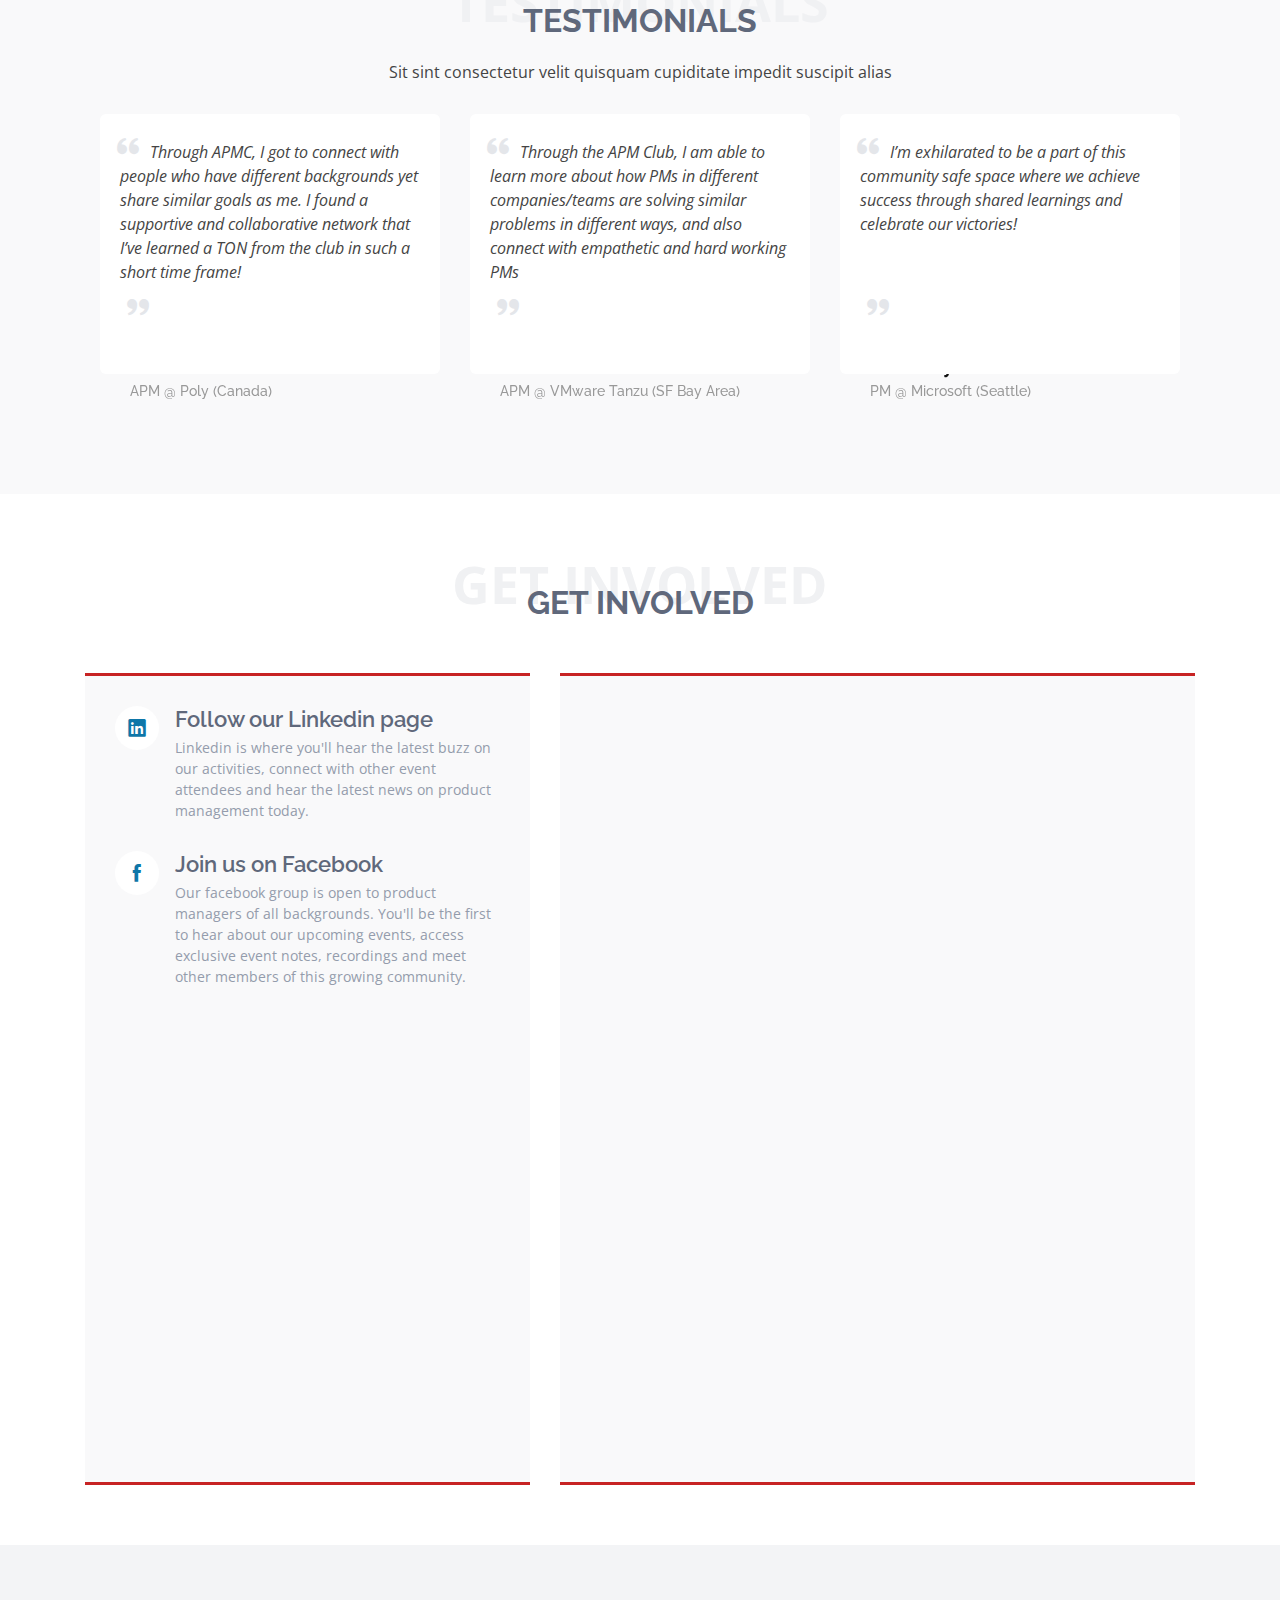
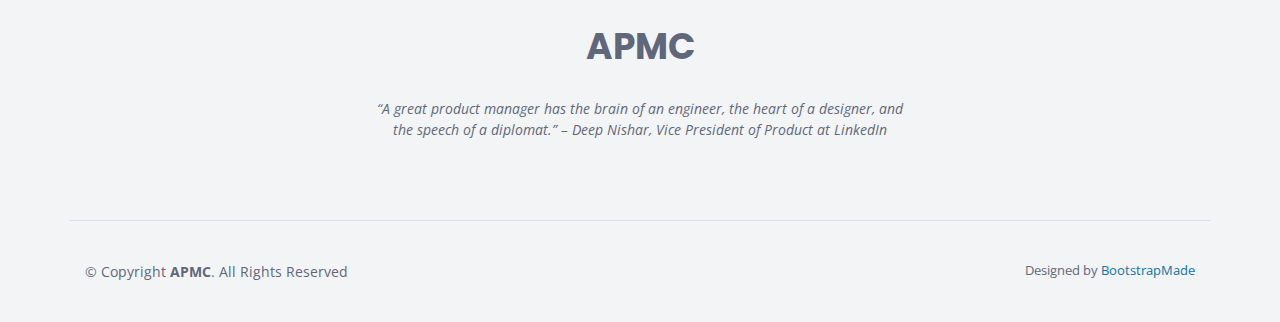
==== commit 6b88ab9d: "updated" ====
--- a/index.html
+++ b/index.html
@@ -84,8 +84,8 @@
     <div class="container">
       <div class="row">
         <div class="col-lg-8 pt-10 pt-lg-0 order-2 order-lg-1 d-flex flex-column justify-content-right">
-          <h1>Are you ready to accelarate your PM Career?</h1>
-          <br><br>
+          <h1>Are you ready to accelarate your Product Management Career?</h1>
+          <br>
           <h2>" Become the best version of a Product Manager that you can be with APMC! " <i>- Arunima Sharma (Founder, APM Club)</i></h2>
           <div class="d-flex">
             <a href="#cta" class="btn-get-started scrollto">Learn More</a>
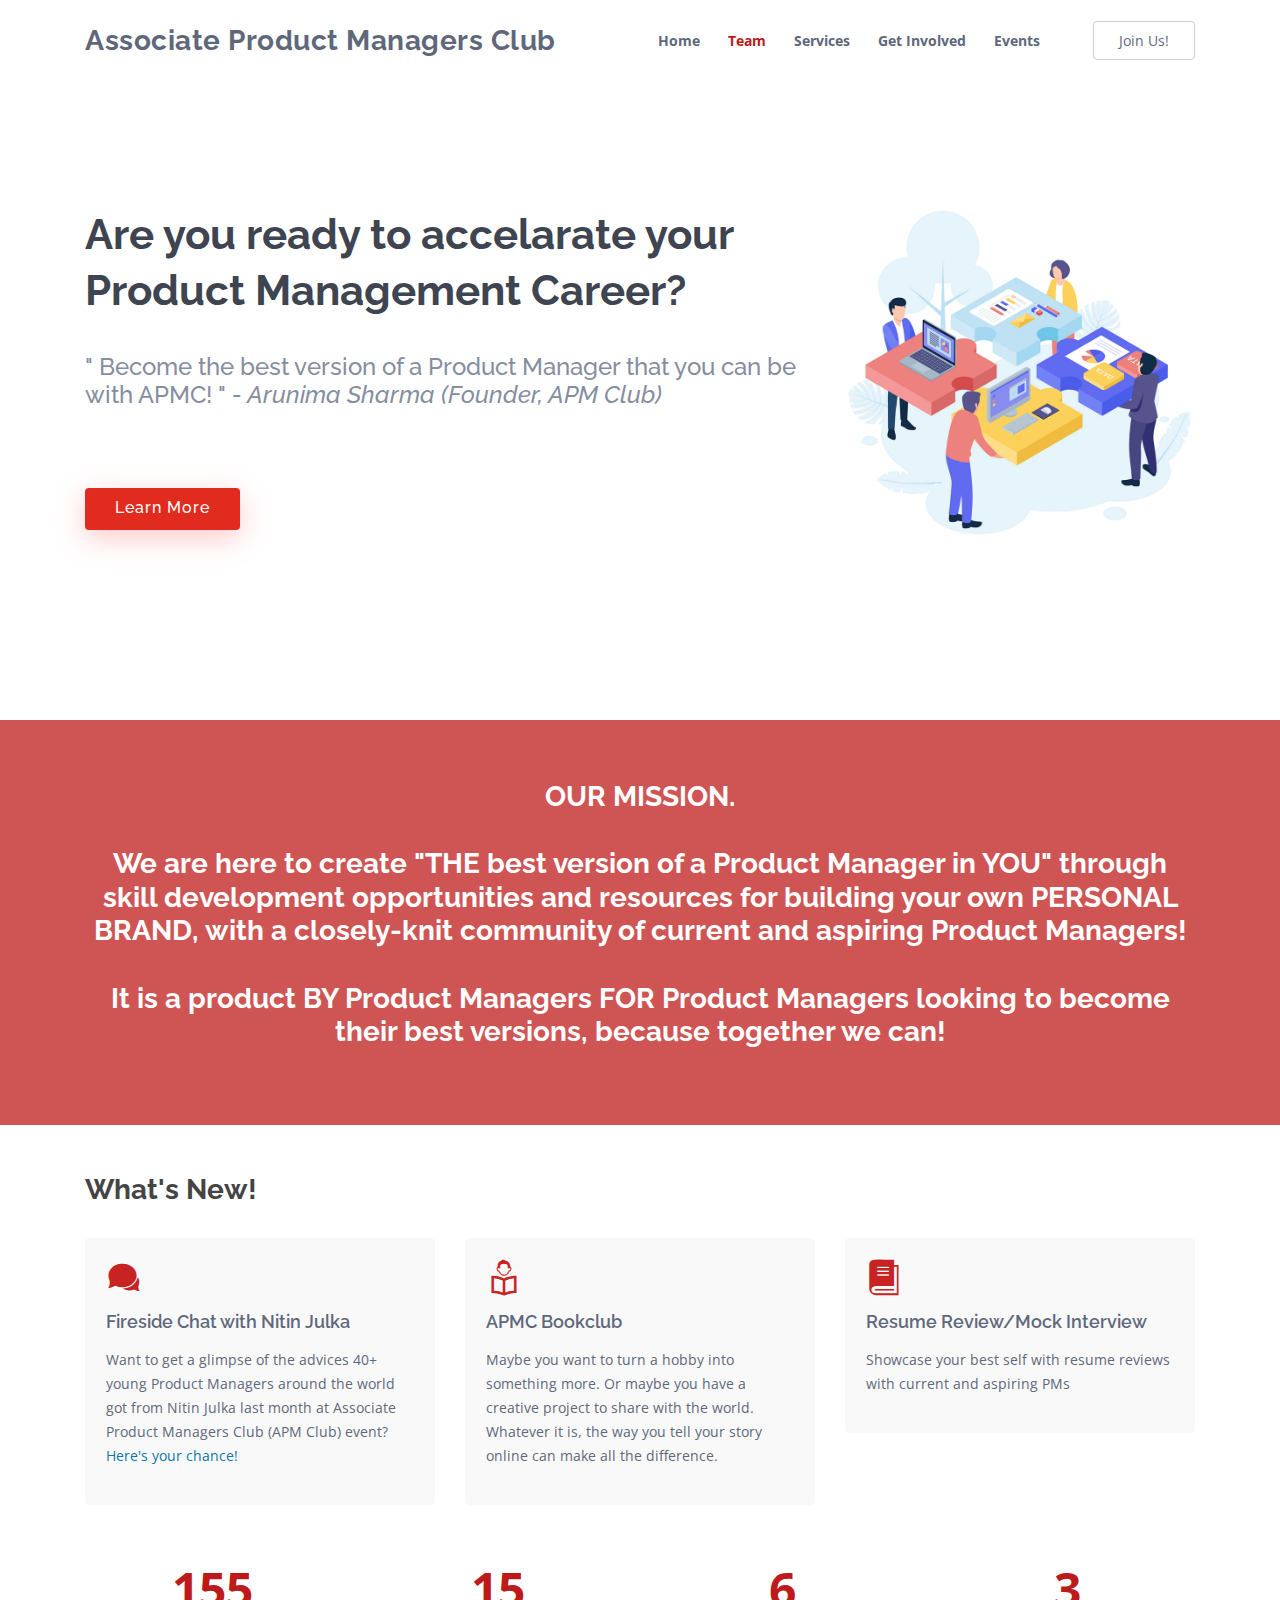
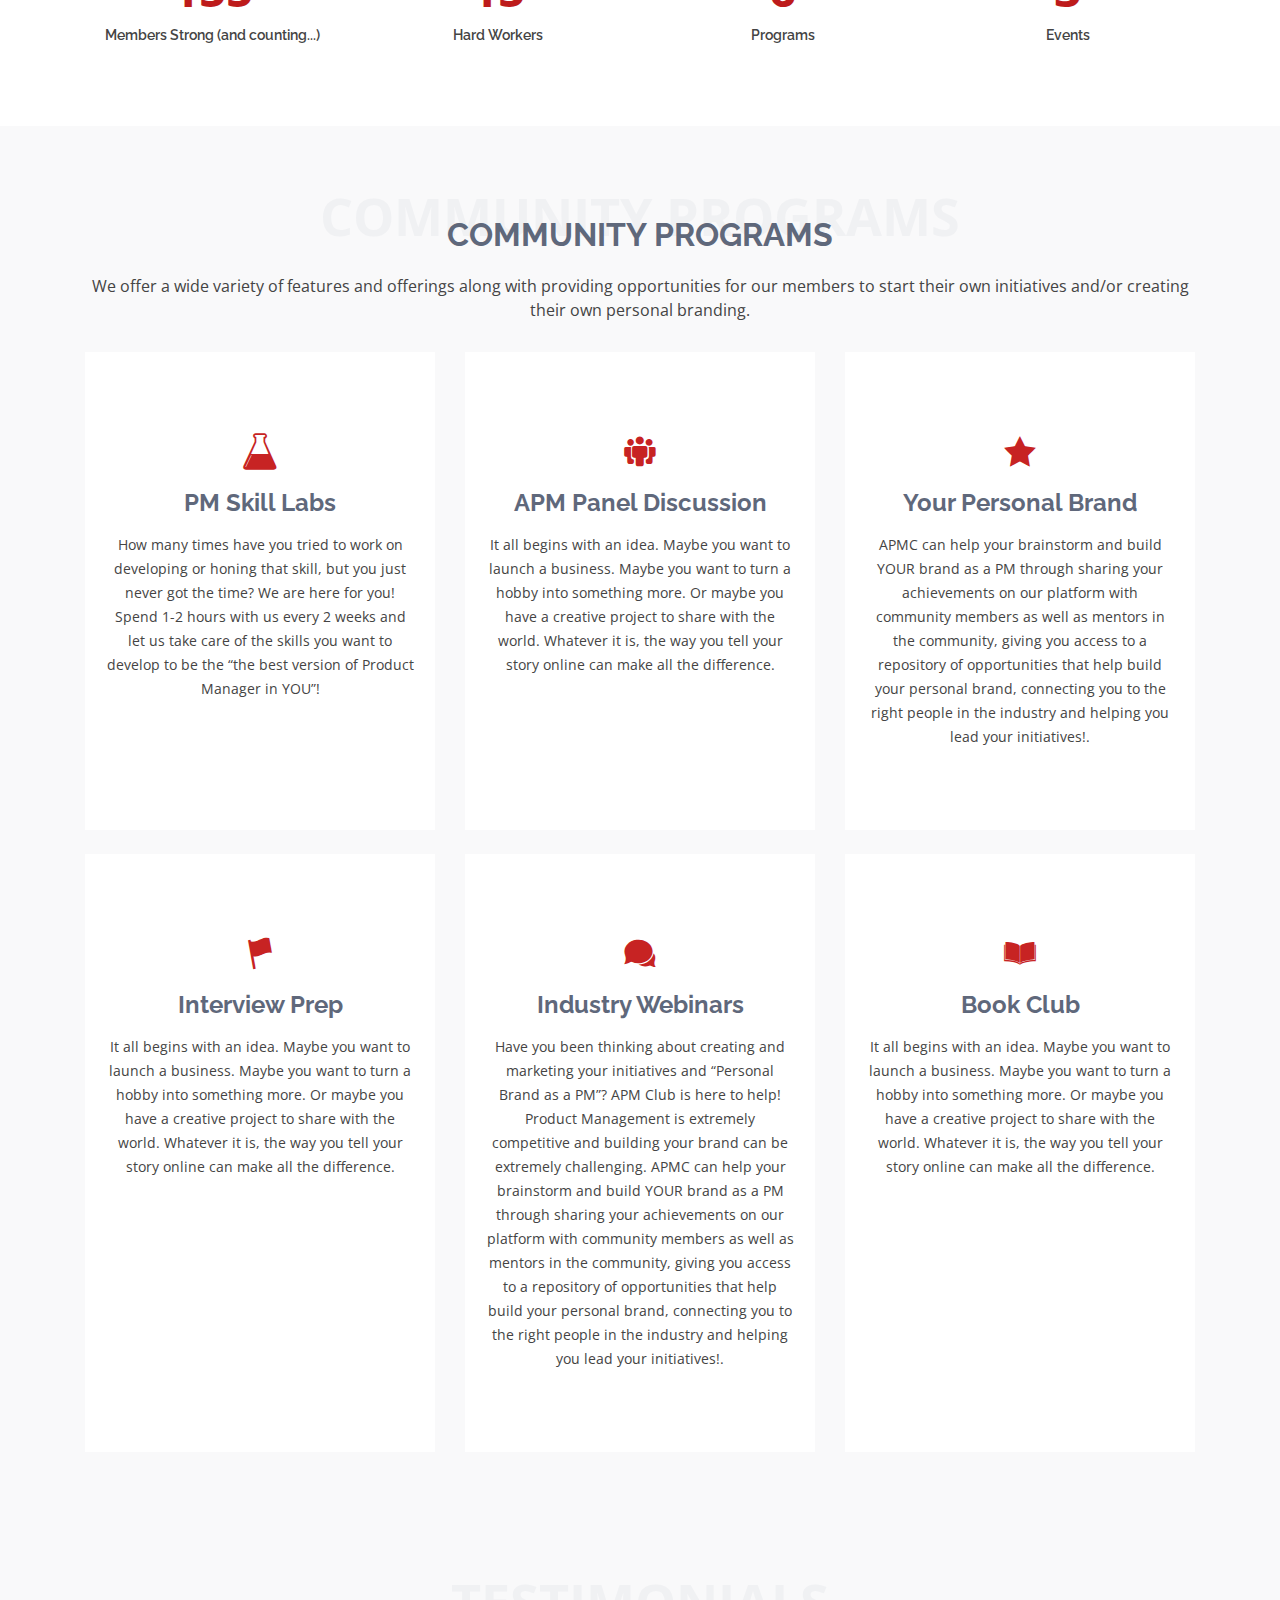
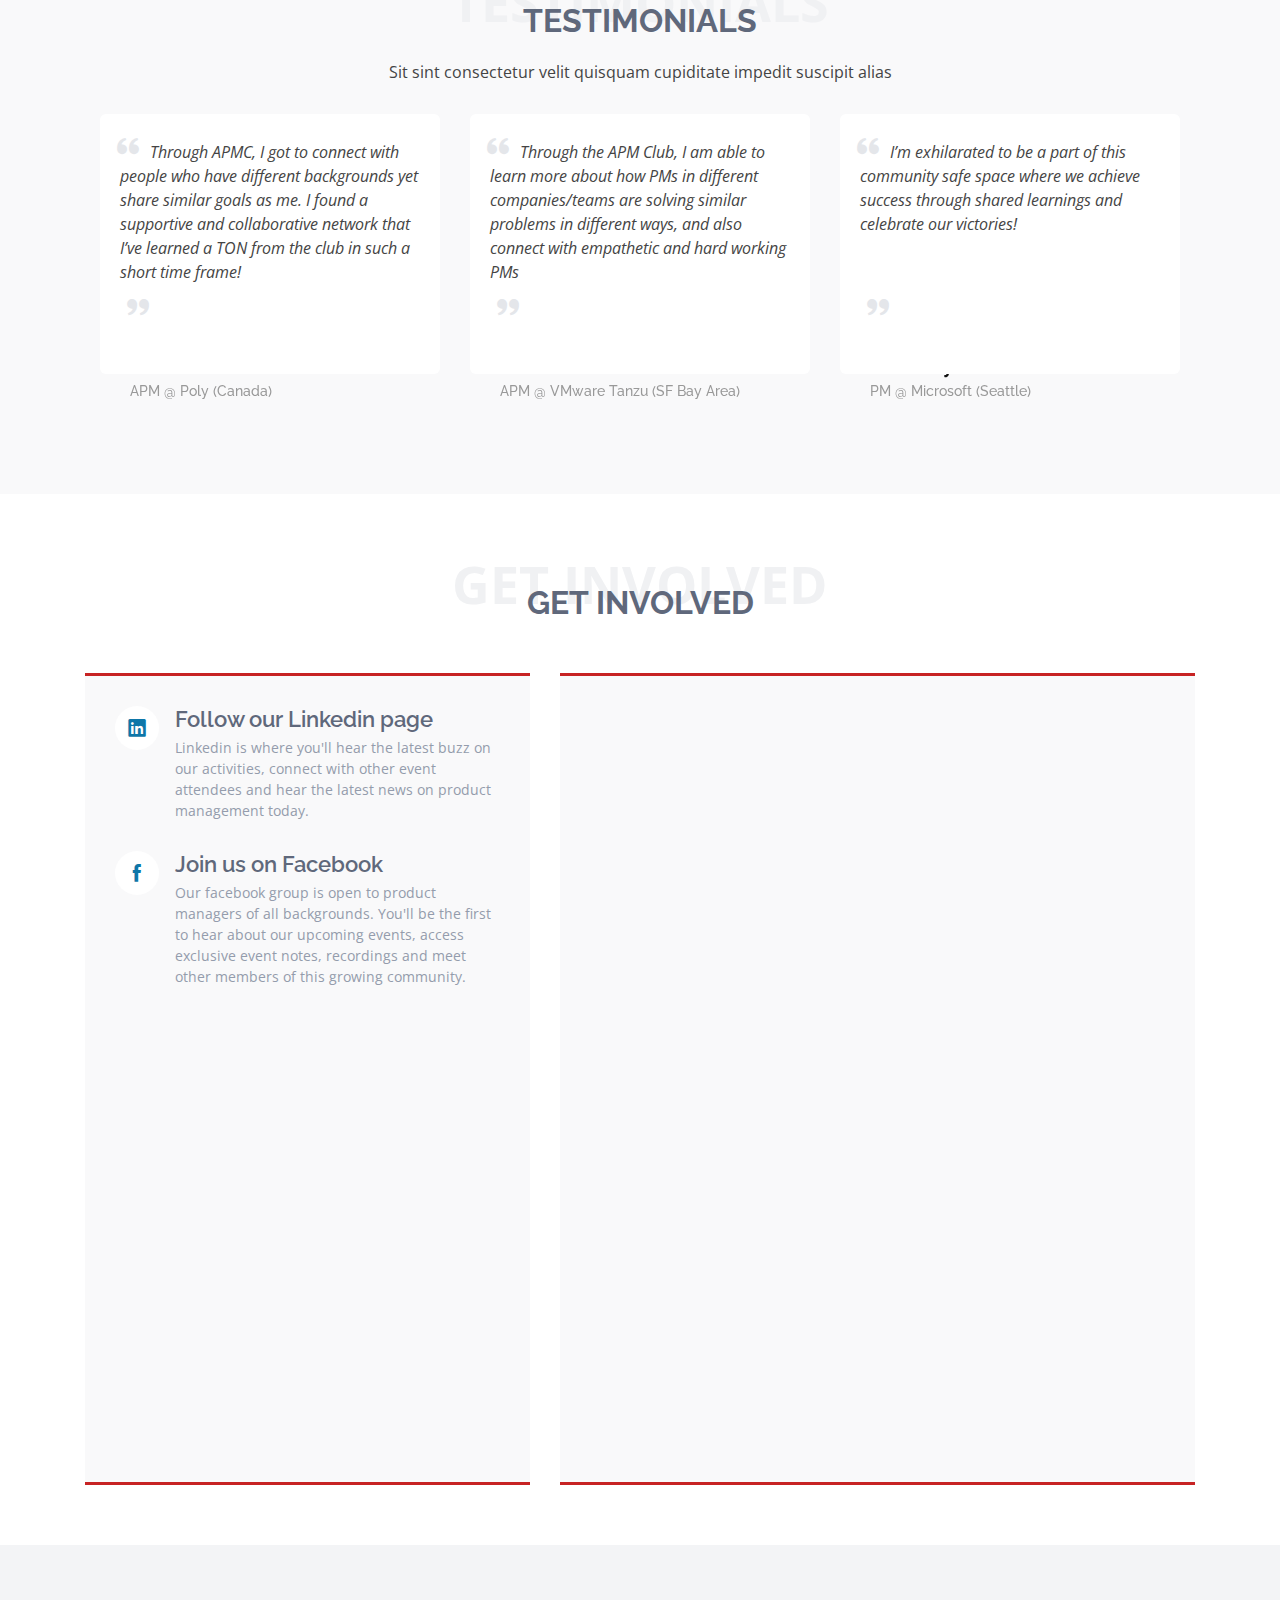
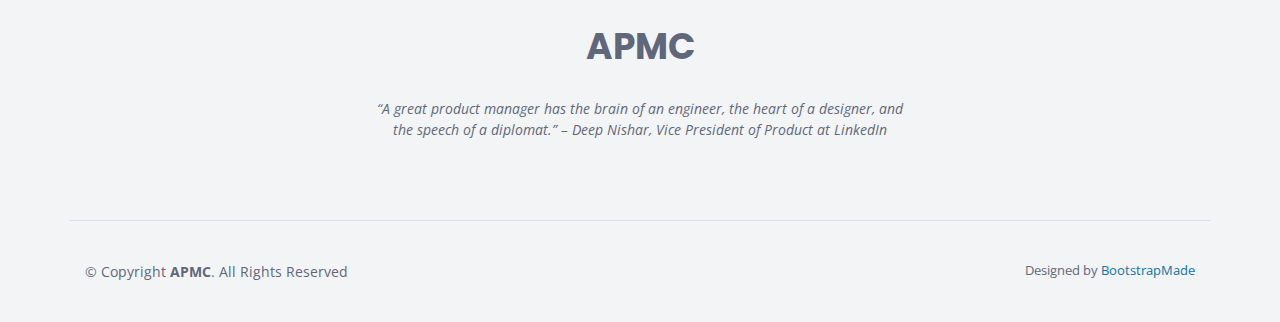
==== commit d9678b9c: "updated" ====
--- a/index.html
+++ b/index.html
@@ -32,6 +32,17 @@
   * Author: BootstrapMade.com
   * License: https://bootstrapmade.com/license/
   ======================================================== -->
+
+  <!-- Global site tag (gtag.js) - Google Analytics -->
+<script async src="https://www.googletagmanager.com/gtag/js?id=UA-169632508-1"></script>
+<script>
+  window.dataLayer = window.dataLayer || [];
+  function gtag(){dataLayer.push(arguments);}
+  gtag('js', new Date());
+
+  gtag('config', 'UA-169632508-1');
+</script>
+
 </head>
 
 <body>
@@ -87,6 +98,7 @@
           <h1>Are you ready to accelarate your Product Management Career?</h1>
           <br>
           <h2>" Become the best version of a Product Manager that you can be with APMC! " <i>- Arunima Sharma (Founder, APM Club)</i></h2>
+          <br><br>
           <div class="d-flex">
             <a href="#cta" class="btn-get-started scrollto">Learn More</a>
             <!-- <a href="https://www.youtube.com/watch?v=jDDaplaOz7Q" class="venobox btn-watch-video" data-vbtype="video" data-autoplay="true"> Watch Video <i class="icofont-play-alt-2"></i></a> -->
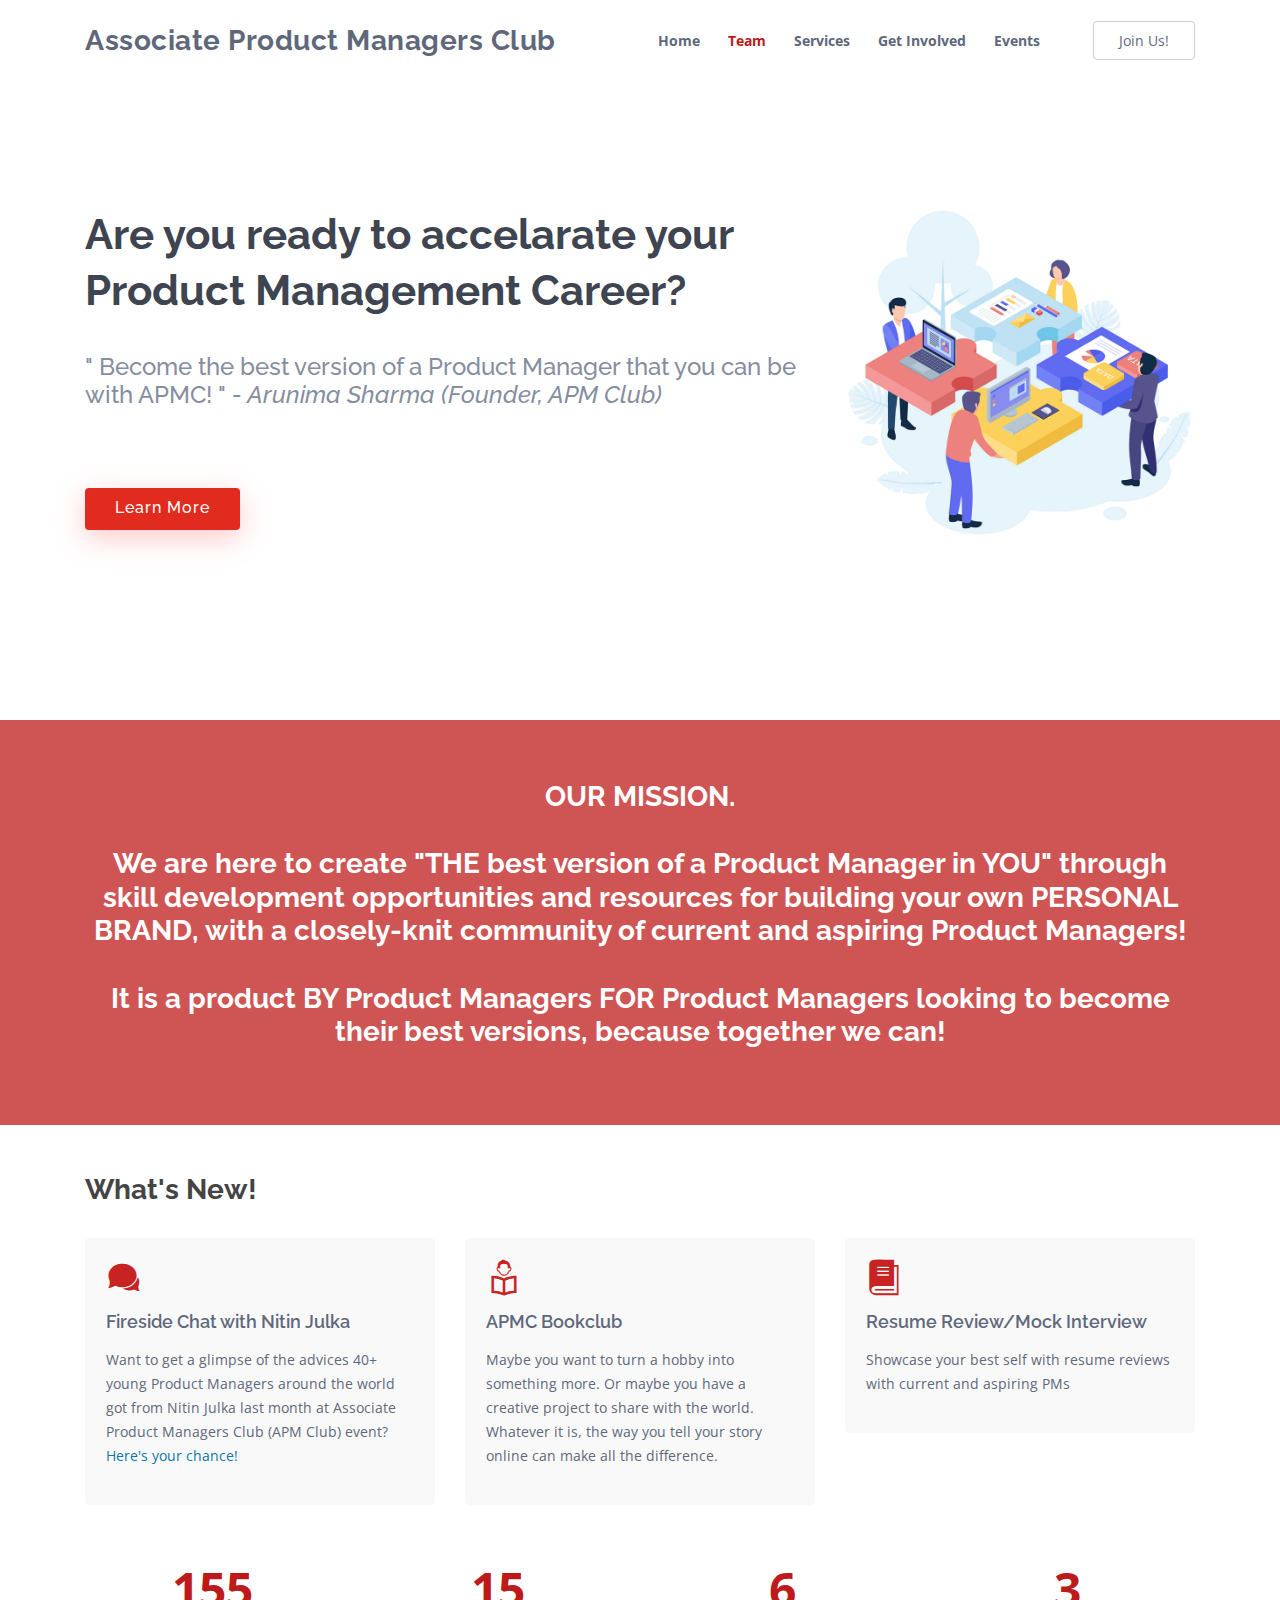
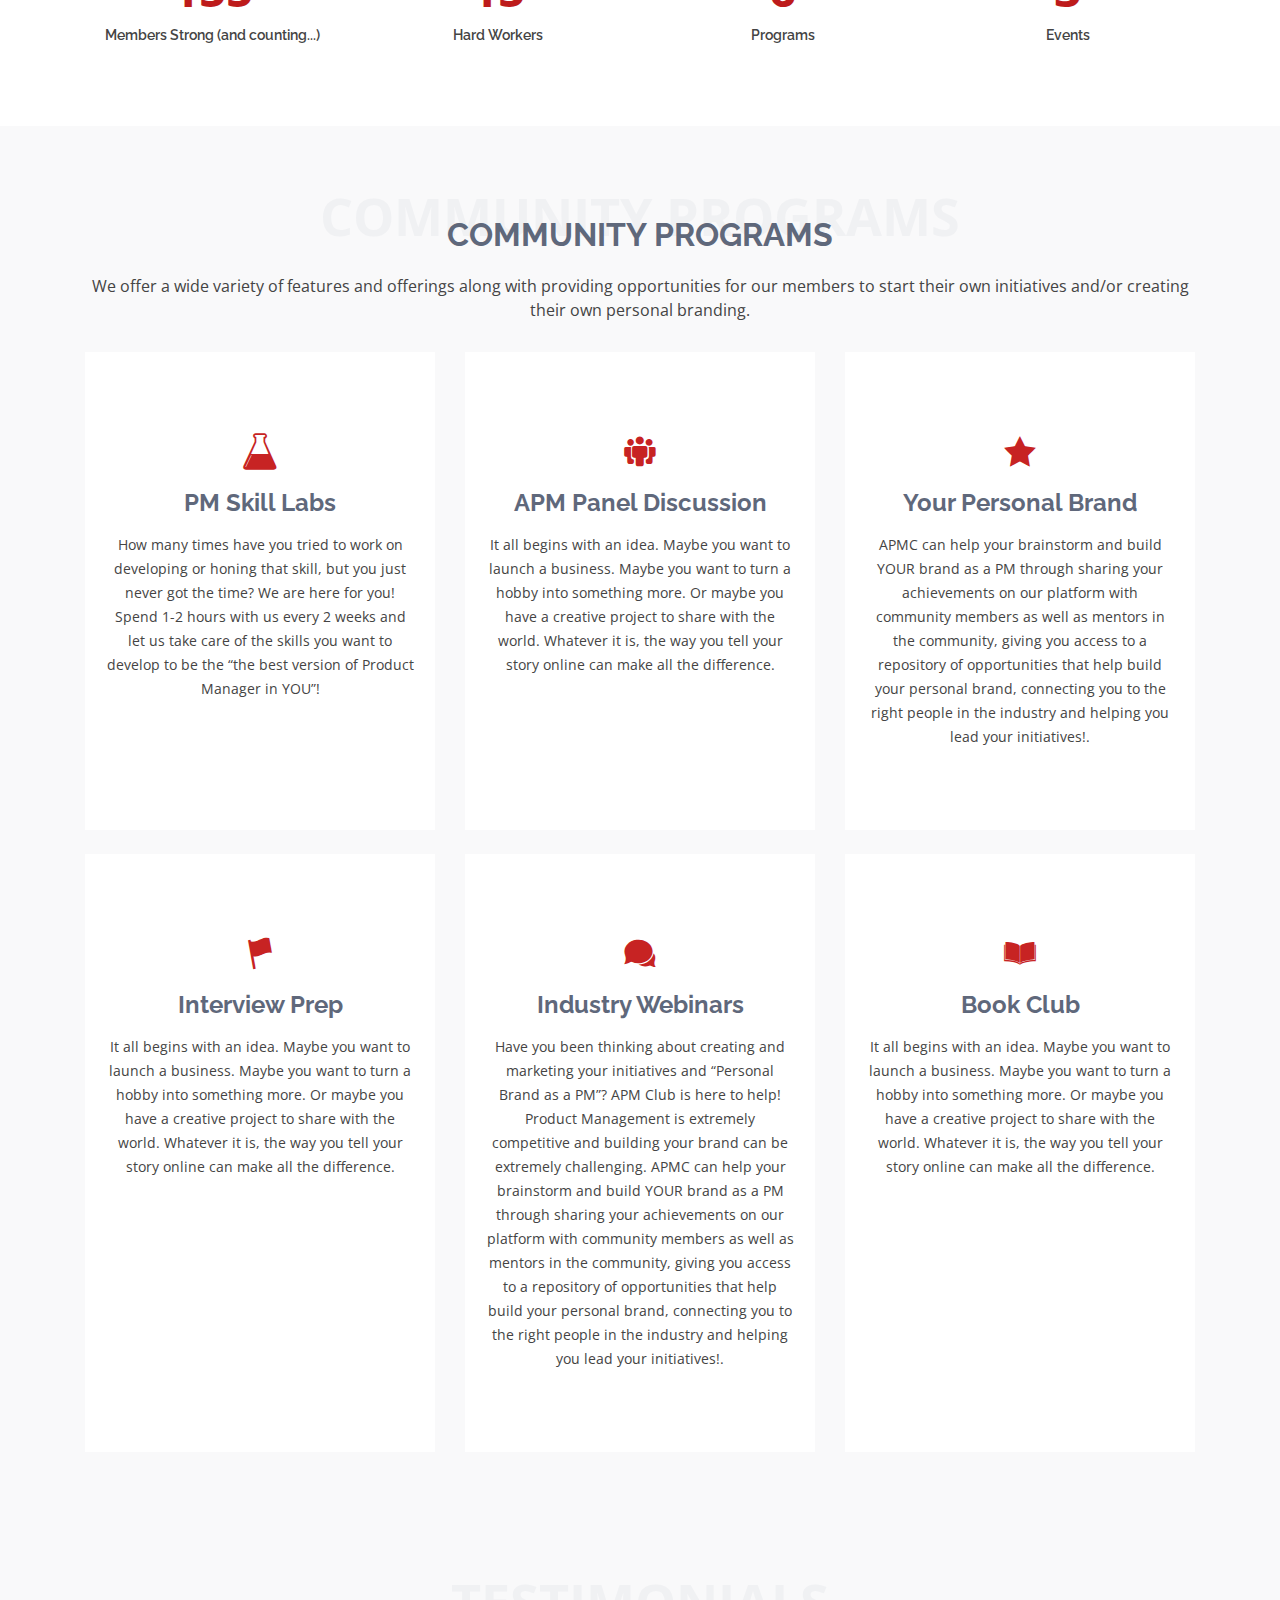
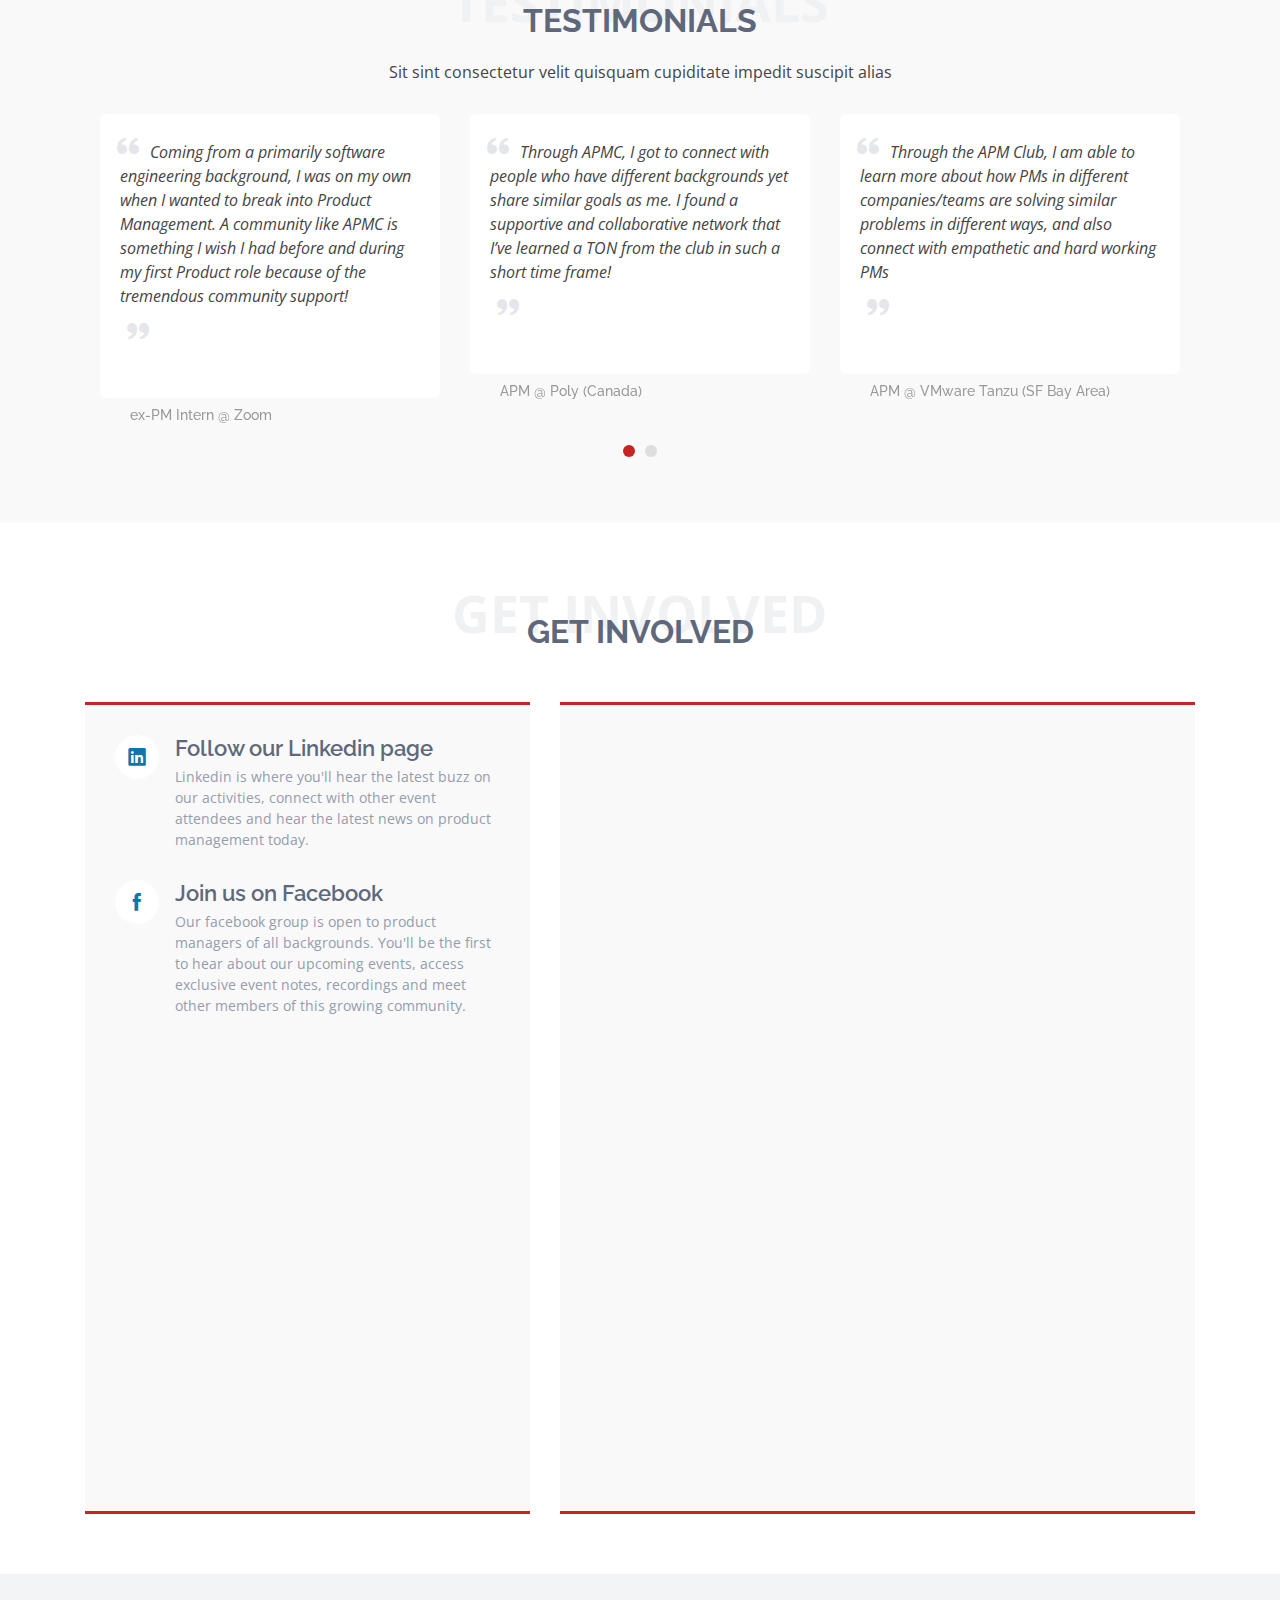
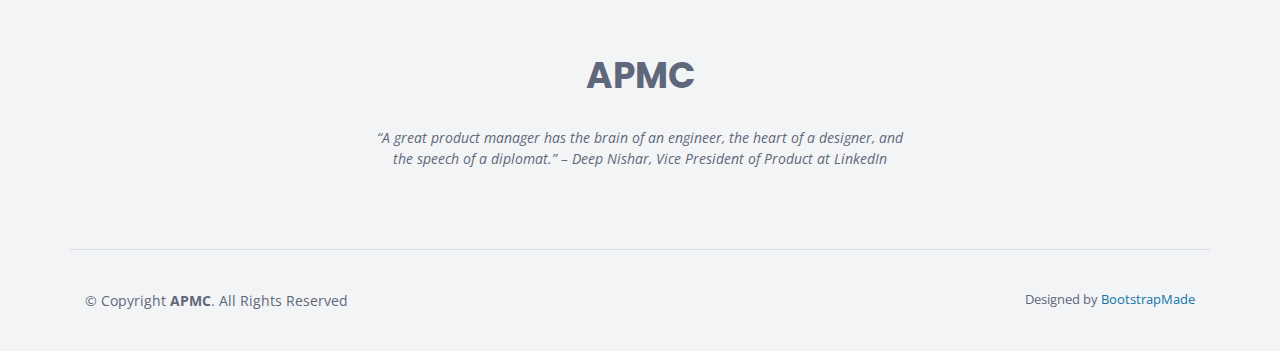
==== commit a79c7a68: "updated" ====
--- a/index.html
+++ b/index.html
@@ -309,6 +309,16 @@
           <div class="testimonial-item">
             <p>
               <i class="bx bxs-quote-alt-left quote-icon-left"></i>
+              Coming from a primarily software engineering background, I was on my own when I wanted to break into Product Management. A community like APMC is something I wish I had before and during my first Product role because of the tremendous community support!              <br><i class="bx bxs-quote-alt-right quote-icon-right"></i>
+            </p>
+            <img src="https://media-exp1.licdn.com/dms/image/C4E03AQG1uFgPL-LGSA/profile-displayphoto-shrink_400_400/0?e=1597881600&v=beta&t=VBW40AoqSwmfwnWHC6HpO1fdG14TL9YDoo9klUyadoY" class="testimonial-img" alt="">
+            <h3>Aakash Alurkar</h3>
+            <h4>ex-PM Intern @ Zoom </h4>
+          </div>
+
+          <div class="testimonial-item">
+            <p>
+              <i class="bx bxs-quote-alt-left quote-icon-left"></i>
               Through APMC, I got to connect with people who have different backgrounds yet share similar goals as me. I found a supportive and collaborative network that I’ve learned a TON from the club in such a short time frame! 
               <br><i class="bx bxs-quote-alt-right quote-icon-right"></i>
             </p>
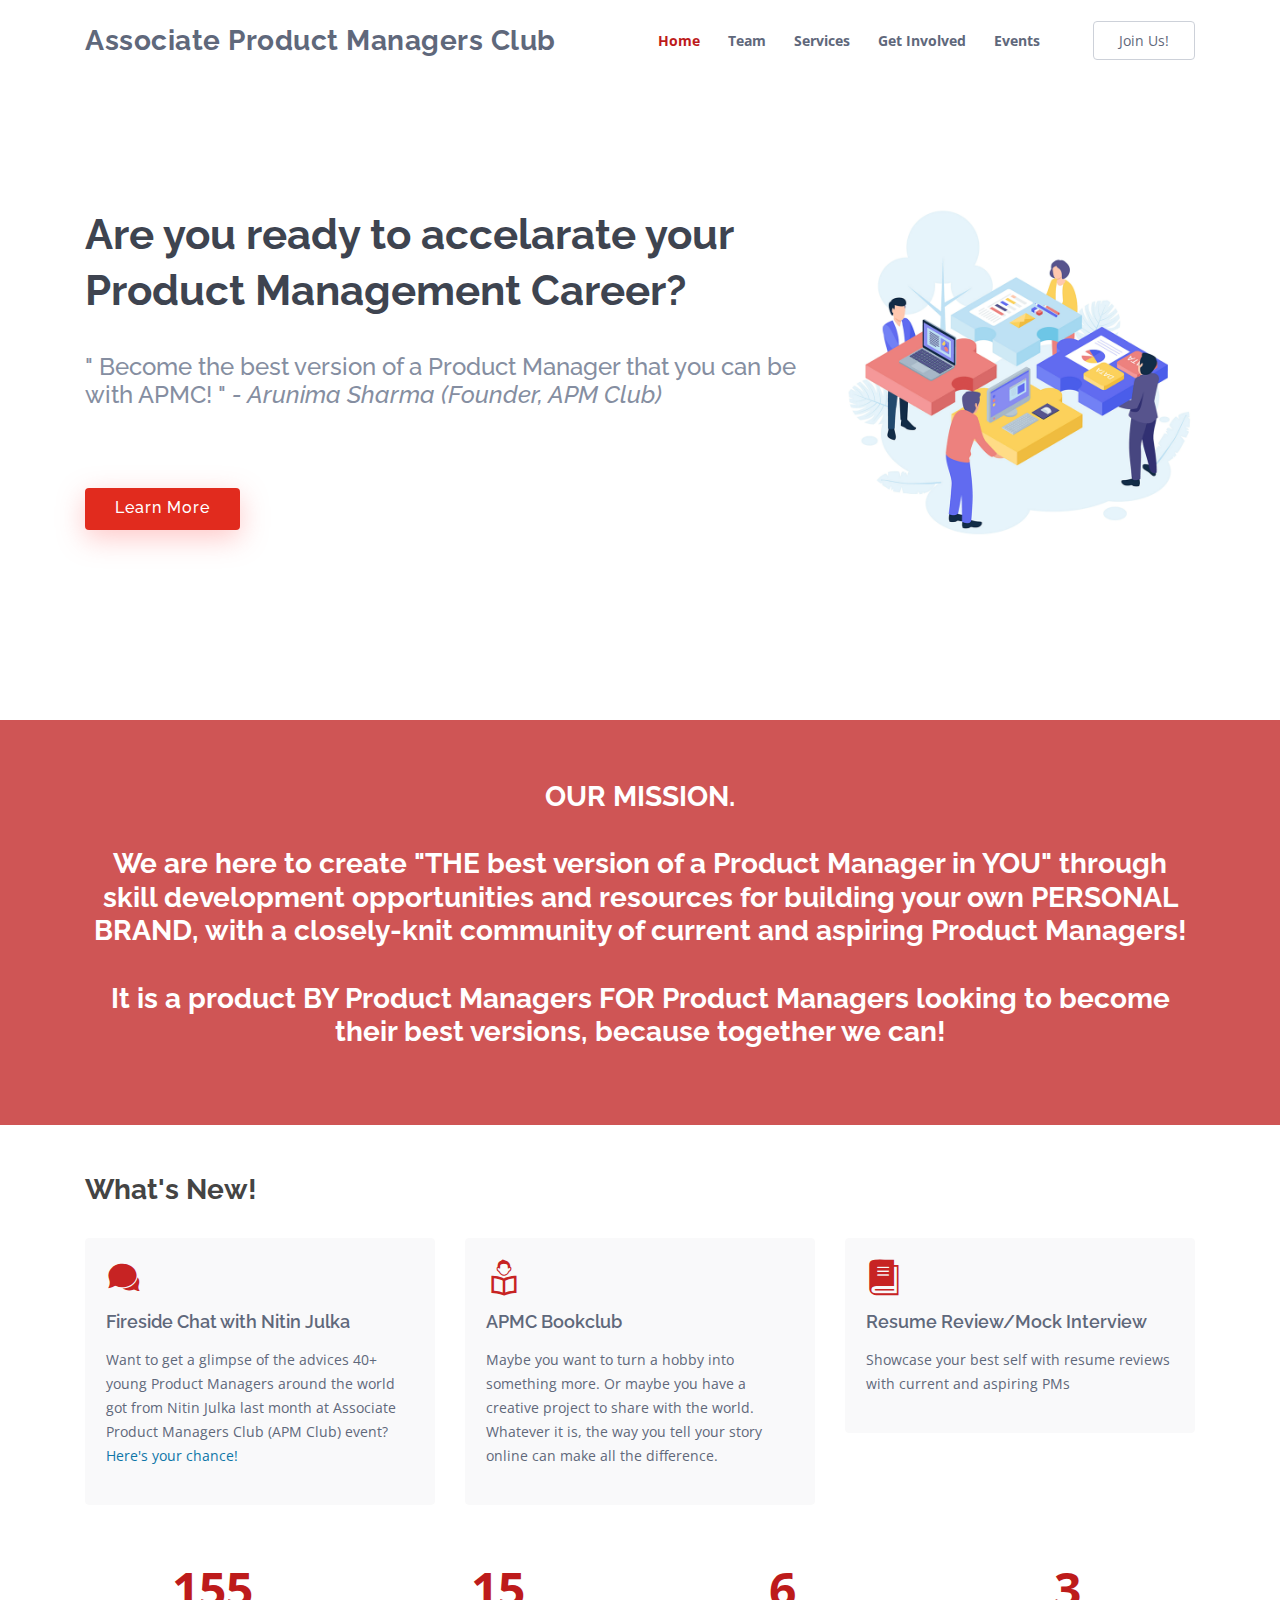
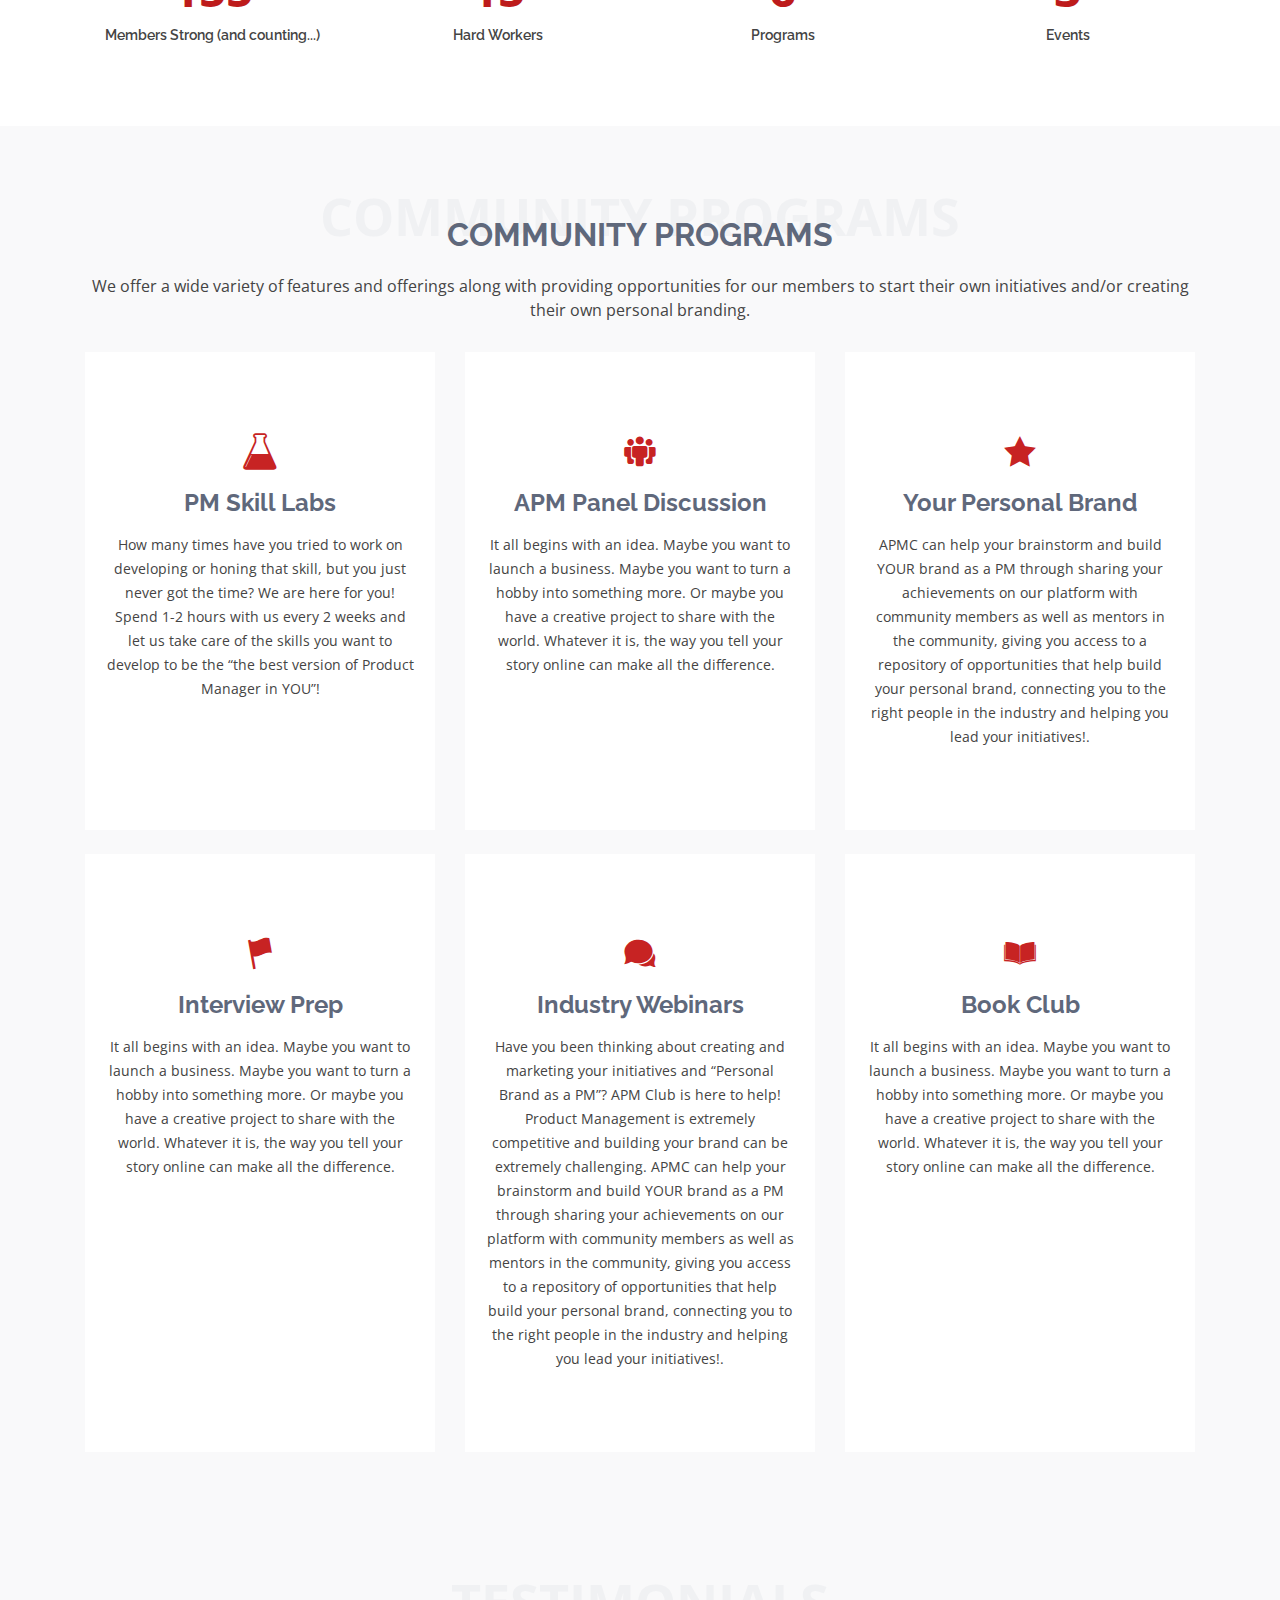
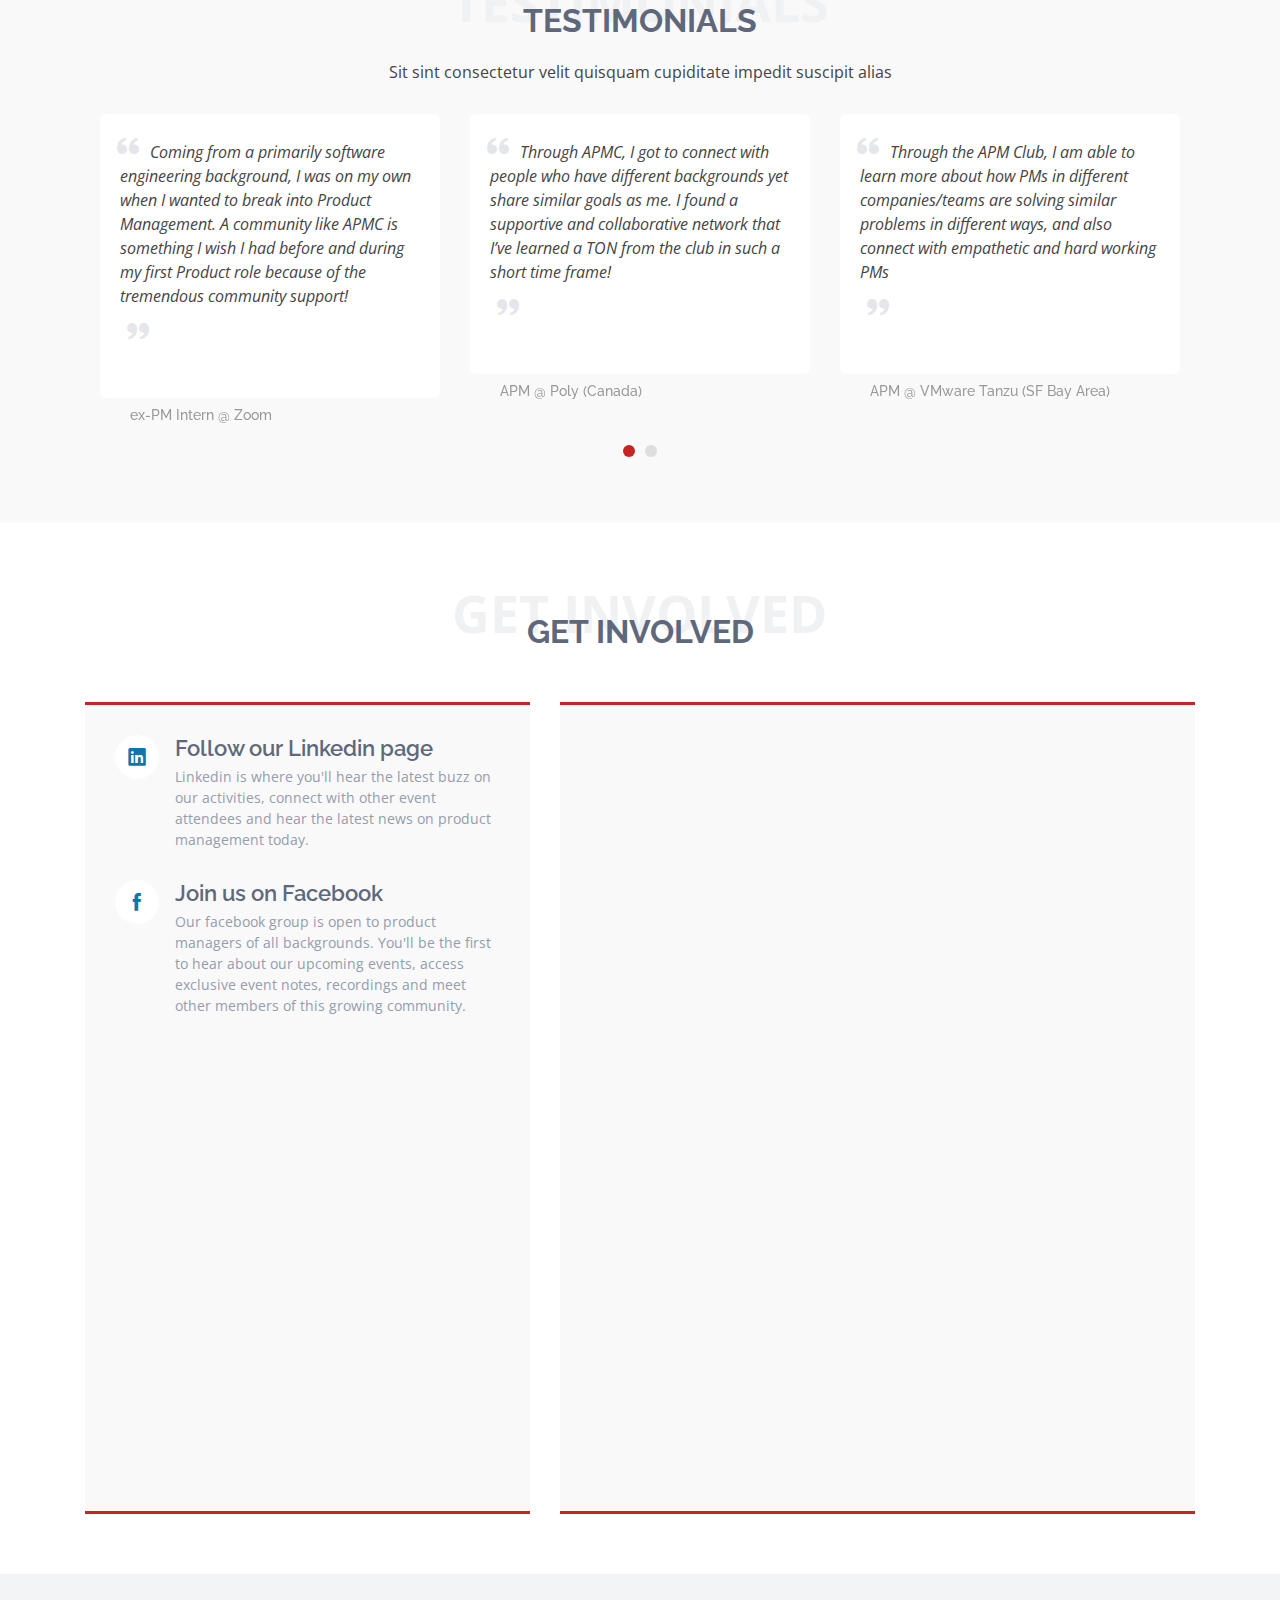
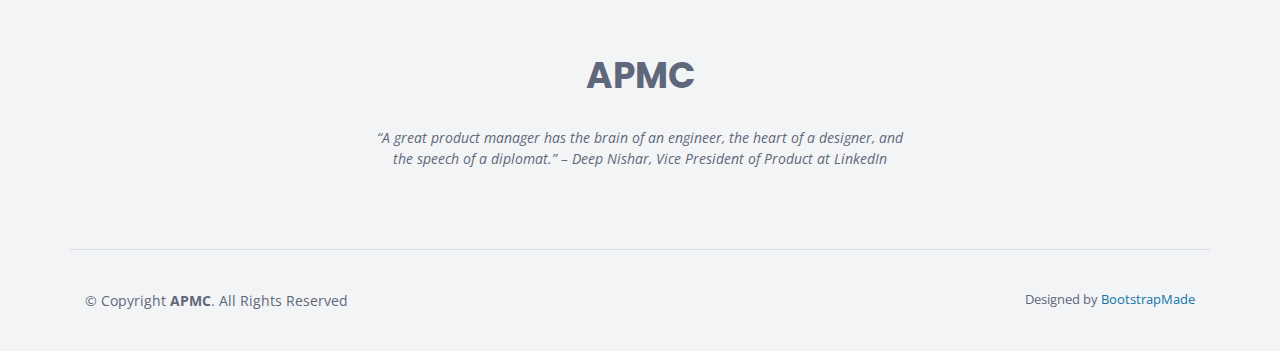
==== commit 53ab79cb: "updated" ====
--- a/index.html
+++ b/index.html
@@ -57,9 +57,9 @@
 
       <nav class="nav-menu d-none d-lg-block">
         <ul>
-          <li><a href="#header"><b>Home</b></a></li>
-          <li class="active"><a href="team.html"><b>Team</b></a></li>
-          <li><a href="index.html"><b>Services</b></a>
+          <li class="active"><a href="#header"><b>Home</b></a></li>
+          <li><a href="team.html"><b>Team</b></a></li>
+          <li><a href="#services"><b>Services</b></a>
             <!-- <ul>
               <li><a href="#"><b>Drop Down 1</b></a></li>
               <li class="drop-down"><a href="#">Deep Drop Down</a>
@@ -84,7 +84,7 @@
         </ul>
       </nav><!-- .nav-menu -->
 
-      <a href="#contact" class="get-started-btn scrollto">Join Us!</a>
+      <a href="https://docs.google.com/forms/d/1tIE8E4Tt8XWike1ofNUwiY1VRZaK_Ag9JCvudvObxKE/viewform?edit_requested=true" class="get-started-btn scrollto">Join Us!</a>
 
     </div>
   </header><!-- End Header -->
